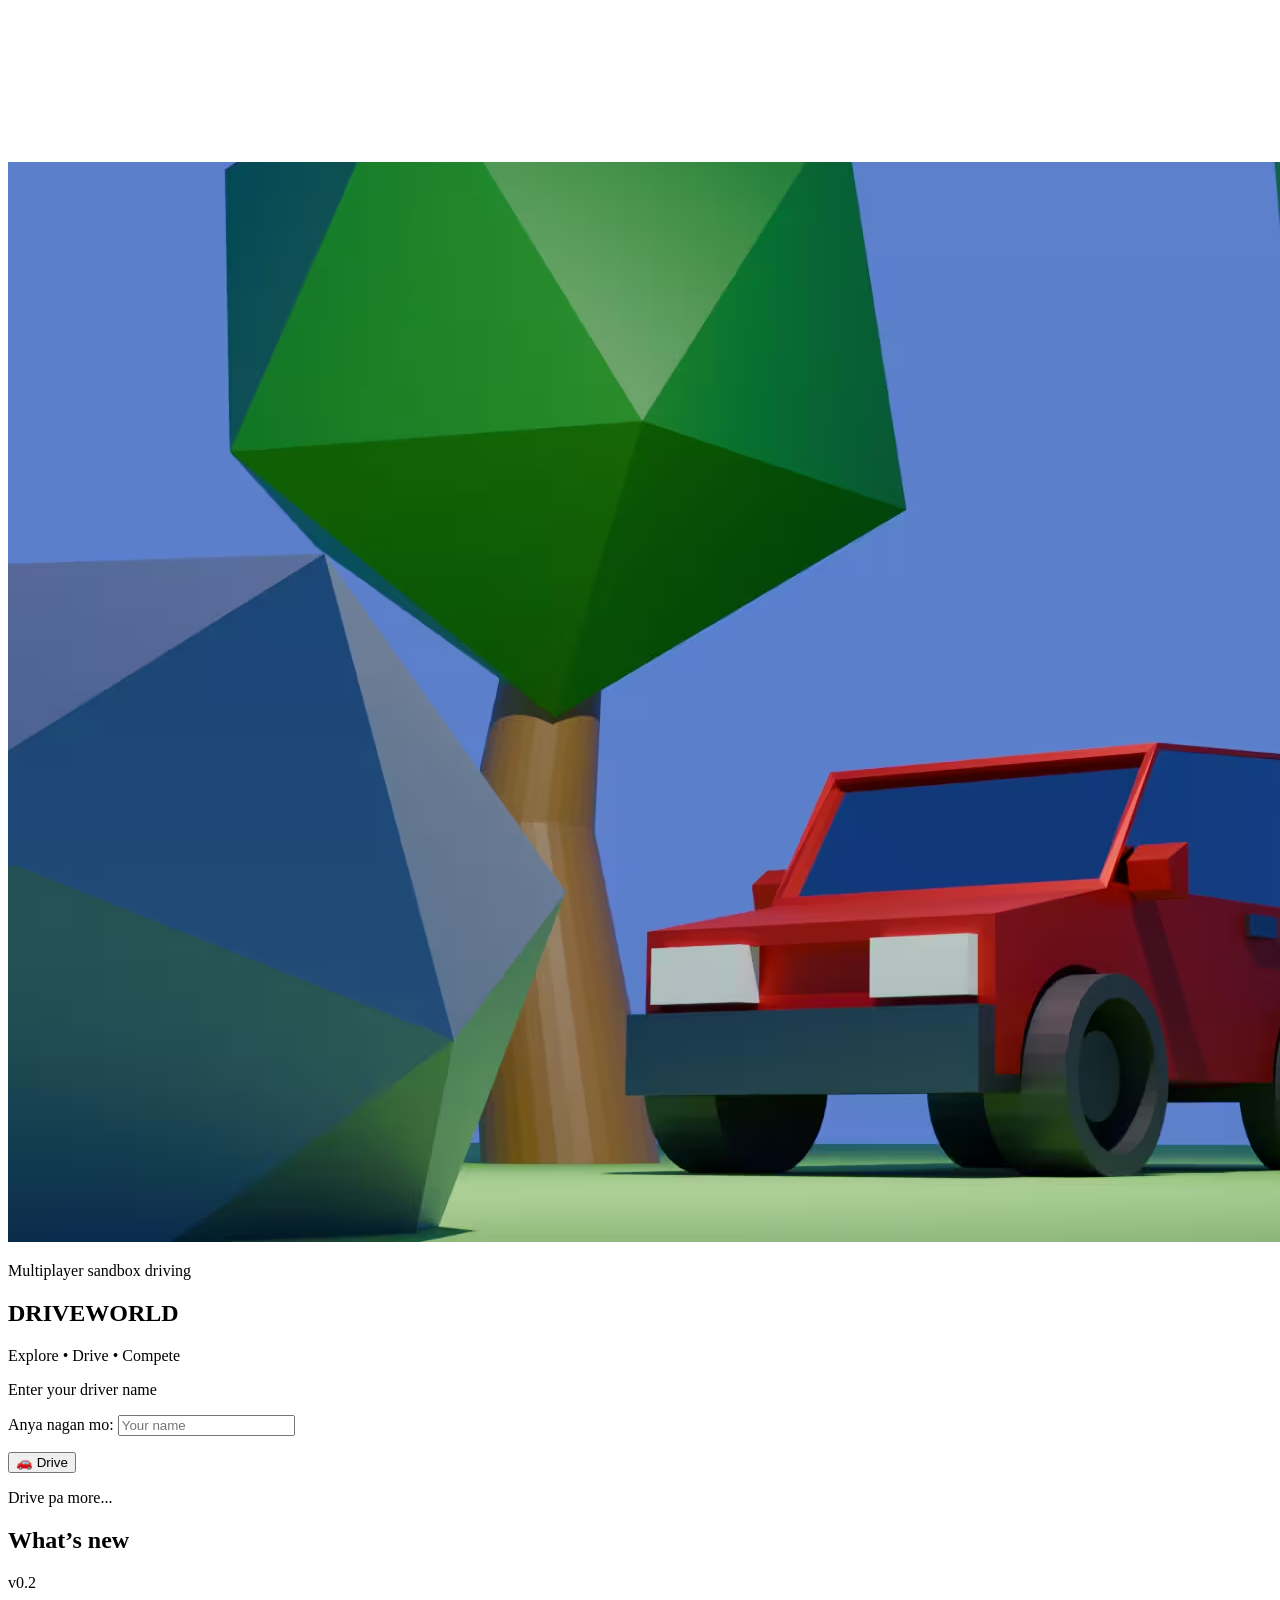
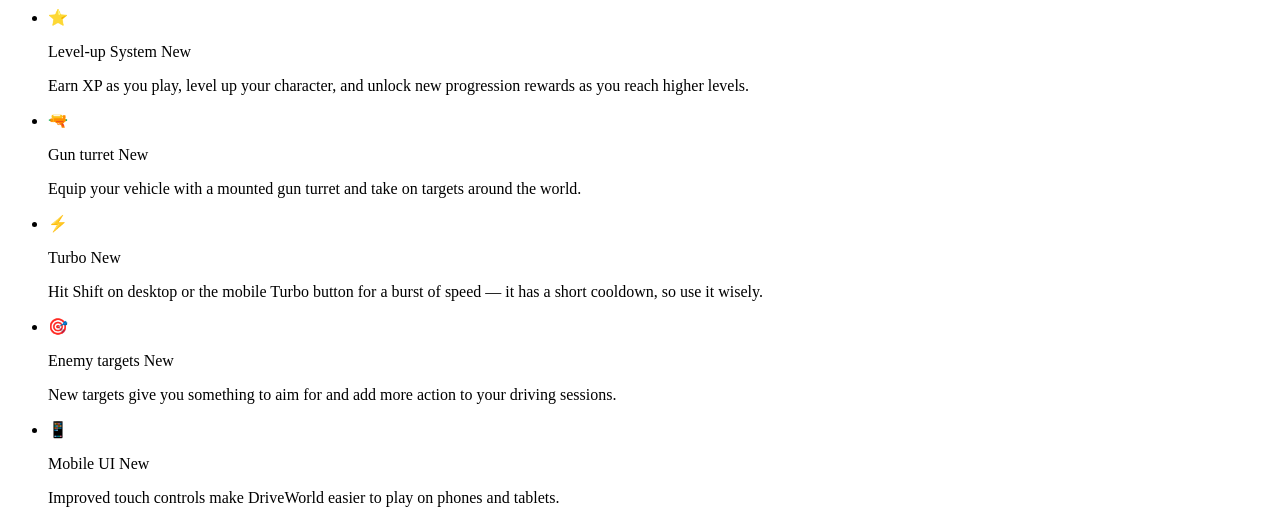
==== index.html @ 1266903d "Add files via upload" ====
<!doctype html>
<html lang="en">
  <head>
    <meta charset="UTF-8" />
    <meta name="viewport" content="width=device-width, initial-scale=1, viewport-fit=cover" />

    <!-- Basic SEO --> 
    <meta name="title" content="DriveWorld by Kurt"> 
    <meta name="description" content="DriveWorld is 'mayat andfun multiplayer sandbox driving game where players can explore, drive, chat and enjoy an open driving experience with friends."> 
    <!-- Open Graph / Facebook / Messenger / Discord --> 
    <meta property="og:type" content="website"> 
    <meta property="og:title" content="DriveWorld by Kurt (demo)"> 
    <meta property="og:description" content="Explore, drive, chat and have fun with other players in DriveWorld, a multiplayer sandbox driving game."> 
    <meta property="og:url" content="https://driveworld.onrender.com"> 
    <meta property="og:site_name" content="DriveWorld"> 
    <meta property="og:image" content="src/images/Driveworld.png"> 
    <meta property="og:image:alt" content="DriveWorld Multiplayer Sandbox Driving Game"> 
    <!-- Twitter / X --> 
    <meta name="twitter:card" content="summary_large_image"> 
    <meta name="twitter:title" content="DriveWorld Multiplayer Sandbox Driving Game"> 
    <meta name="twitter:description" content="Explore, drive, chat, and have fun with other players in DriveWorld, a multiplayer sandbox driving game."> 
    <meta name="twitter:image" content="src/images/Driveworld.png"> 
    <!-- Mobile / Browser --> 
    <meta name="theme-color" content="#0b0b0f"> 
    <meta name="application-name" content="DriveWorld">
    <meta property="og:image" content="src/images/Driveworld.png" />

    <link rel="icon" type="image/png" href="src/images/favicon.png">
    
    <meta name="theme-color" content="#101721" />
    <title>Driveworld by Kurt Allen</title>
  </head>
  <body>
    <canvas id="game"></canvas>

    <section id="loading">
      <div class="intro-scene" aria-hidden="true">
        <img class="bg_loading" src="src/images/MyCar.avif" alt="">
        <div class="intro-scrim"></div>
        <div class="intro-vignette"></div>
      </div>

      <div class="intro">
        <header class="intro-brand">
          <p class="intro-kicker">Multiplayer sandbox driving</p>
          <h1 class="intro-title">DRIVEWORLD</h1>
          <p class="intro-tagline">
            Explore <span class="intro-tagline-dot" aria-hidden="true">&bull;</span>
            Drive <span class="intro-tagline-dot" aria-hidden="true">&bull;</span>
            Compete
          </p>
        </header>

        <div class="intro-body">
          <div class="intro-main">
            <div class="name-entry">
              <p class="name-entry-kicker">Enter your driver name</p>
              <label for="player-name">Anya nagan mo:</label>
              <input
                id="player-name"
                type="text"
                maxlength="16"
                autocomplete="off"
                spellcheck="false"
                placeholder="Your name"
              />
              <p id="name-error" role="alert"></p>
            </div>

            <button id="start" class="intro-drive-btn">
              <span class="intro-drive-icon" aria-hidden="true">&#128663;</span>
              <span class="intro-drive-label">Drive</span>
            </button>

            <p id="loading-status">Drive pa more...</p>
          </div>

          <aside class="intro-patch" aria-labelledby="intro-patch-title">
            <div class="intro-patch-header">
              <h2 id="intro-patch-title">What&rsquo;s new</h2>
              <span class="intro-patch-version">v0.2</span>
            </div>

            <ul class="intro-patch-list">

              <li class="intro-patch-item" style="--patch-color: #6fd0ff"> 
                <span class="intro-patch-icon" aria-hidden="true">&#11088;</span> 
                <div class="intro-patch-copy"> 
                  <p class="intro-patch-name"> 
                    Level-up System 
                    <span class="intro-patch-badge">New</span> 
                  </p> 
                  <p class="intro-patch-desc"> 
                    Earn XP as you play, level up your character, and unlock new progression rewards as you reach higher levels. 
                  </p> 
                </div> 
              </li>

              <li class="intro-patch-item" style="--patch-color: #6fd0ff">
                <span class="intro-patch-icon" aria-hidden="true">&#128299;</span>
                <div class="intro-patch-copy">
                  <p class="intro-patch-name">
                    Gun turret <span class="intro-patch-badge">New</span>
                  </p>
                  <p class="intro-patch-desc">
                    Equip your vehicle with a mounted gun turret and take on
                    targets around the world.
                  </p>
                </div>
              </li>

              <li class="intro-patch-item" style="--patch-color: #ffb35c">
                <span class="intro-patch-icon" aria-hidden="true">&#9889;</span>
                <div class="intro-patch-copy">
                  <p class="intro-patch-name">
                    Turbo <span class="intro-patch-badge">New</span>
                  </p>
                  <p class="intro-patch-desc">
                    Hit Shift on desktop or the mobile Turbo button for a burst
                    of speed &mdash; it has a short cooldown, so use it wisely.
                  </p>
                </div>
              </li>

              <li class="intro-patch-item" style="--patch-color: #ff6c65">
                <span class="intro-patch-icon" aria-hidden="true">&#127919;</span>
                <div class="intro-patch-copy">
                  <p class="intro-patch-name">
                    Enemy targets <span class="intro-patch-badge">New</span>
                  </p>
                  <p class="intro-patch-desc">
                    New targets give you something to aim for and add more
                    action to your driving sessions.
                  </p>
                </div>
              </li>

              <li class="intro-patch-item" style="--patch-color: #c7dbf6">
                <span class="intro-patch-icon" aria-hidden="true">&#128241;</span>
                <div class="intro-patch-copy">
                  <p class="intro-patch-name">
                    Mobile UI <span class="intro-patch-badge">New</span>
                  </p>
                  <p class="intro-patch-desc">
                    Improved touch controls make DriveWorld easier to play on
                    phones and tablets.
                  </p>
                </div>
              </li>


            </ul>
          </aside>
        </div>
      </div>
    </section>

    <section id="hud" hidden>
      <div class="dash" id="dash" data-mode="arcade">

        <!-- Warning-light strip: only ever reflects state that already
             exists elsewhere in the game (handbrake input, tire slip,
             low player HP, turbo). Nothing here is invented. -->
        <div class="dash-warnings" id="dash-warnings" aria-hidden="true">
          <div class="dash-warn" id="warn-handbrake" data-warn-label="Handbrake">
            <svg viewBox="0 0 24 24"><path d="M12 2 4 6v6c0 5.2 3.4 9 8 10 4.6-1 8-4.8 8-10V6l-8-4z"/></svg>
          </div>
          <div class="dash-warn" id="warn-traction" data-warn-label="Traction">
            <svg viewBox="0 0 24 24"><circle cx="12" cy="12" r="9"/><path d="M12 5v3M12 16v3M5 12h3M16 12h3"/></svg>
          </div>
          <div class="dash-warn" id="warn-damage" data-warn-label="Vehicle condition">
            <svg viewBox="0 0 24 24"><path d="M12 21s-7-4.2-9.3-8.4C1 9 2.6 5.6 6 5.3c2-.2 3.7 1 4.5 2.4C11.3 6.2 13 5 15 5.2c3.5.3 5 3.8 3.5 7.3C19.3 16.8 12 21 12 21z"/></svg>
          </div>
          <div class="dash-warn" id="warn-battery" data-warn-label="Battery">
            <svg viewBox="0 0 24 24"><rect x="2" y="7" width="17" height="10" rx="1.5"/><rect x="20" y="10" width="2" height="4"/><path d="M13 8l-3.5 4.5H12L9.5 16 15 10.5h-2.5L13 8z" fill="currentColor" stroke="none"/></svg>
          </div>
        </div>

        <div class="dash-cluster">

          <div class="dash-gauge dash-gauge--speed">
            <div class="dash-gauge-ring">
              <svg class="dash-gauge-face" viewBox="0 0 120 120" aria-hidden="true">
                <circle class="dash-gauge-track" cx="60" cy="60" r="52" />
                <circle id="dash-rpm-fill" class="dash-gauge-fill" cx="60" cy="60" r="52" />
                <g class="dash-gauge-ticks">
                  <line x1="60" y1="10" x2="60" y2="18"/>
                  <line x1="60" y1="10" x2="60" y2="18" transform="rotate(30 60 60)"/>
                  <line x1="60" y1="10" x2="60" y2="18" transform="rotate(60 60 60)"/>
                  <line x1="60" y1="10" x2="60" y2="18" transform="rotate(90 60 60)"/>
                  <line x1="60" y1="10" x2="60" y2="18" transform="rotate(120 60 60)"/>
                  <line x1="60" y1="10" x2="60" y2="18" transform="rotate(150 60 60)"/>
                  <line x1="60" y1="10" x2="60" y2="18" transform="rotate(180 60 60)"/>
                  <line x1="60" y1="10" x2="60" y2="18" transform="rotate(210 60 60)"/>
                  <line x1="60" y1="10" x2="60" y2="18" transform="rotate(240 60 60)"/>
                  <line x1="60" y1="10" x2="60" y2="18" transform="rotate(270 60 60)"/>
                  <line x1="60" y1="10" x2="60" y2="18" transform="rotate(300 60 60)"/>
                  <line x1="60" y1="10" x2="60" y2="18" transform="rotate(330 60 60)"/>
                </g>
              </svg>
              <div class="dash-gauge-readout">
                <strong id="speed" class="dash-speed-value">0</strong>
                <button
                  type="button"
                  id="speed-unit"
                  class="dash-speed-unit"
                  title="Toggle mph / km/h"
                >mph</button>
              </div>
            </div>
            <span class="dash-gauge-title">SPEED</span>
          </div>

          <div class="dash-info-col">
            <div class="dash-gear-badge">
              <span id="gear-mode" class="dash-gear-mode">ARCADE</span>
              <span id="gear" class="dash-gear-value">D</span>
            </div>

            <div id="engine-state" class="dash-engine-pill">RUNNING</div>
            <div id="dash-rpm-value" class="dash-rpm-value">900 RPM</div>

            <div id="dash-clutch-row" class="dash-clutch-row" hidden>
              <span class="dash-clutch-label">Clutch</span>
              <div class="dash-clutch-track">
                <div id="dash-clutch-fill" class="dash-clutch-fill"></div>
              </div>
            </div>

            <div class="dash-boost-row">
              <span class="dash-boost-label">Boost</span>
              <div class="dash-boost-track">
                <div id="dash-boost-fill" class="dash-boost-fill"></div>
              </div>
            </div>

            <div class="dash-battery-row">
              <span class="dash-battery-label">Battery</span>
              <div class="dash-battery-track">
                <div id="dash-battery-fill" class="dash-battery-fill"></div>
              </div>
              <span id="dash-battery-percent" class="dash-battery-percent">100%</span>
            </div>
          </div>
        </div>

        <div class="dash-secondary">
          <div id="delivery-status" class="dash-pill dash-pill-delivery">Drive to a glowing beacon to pick up a delivery</div>
          <strong id="delivery-count" class="dash-pill dash-pill-score">Deliveries: 0 · Score: 0</strong>
          <div id="turret-status" class="dash-pill dash-pill-turret">TURRET: OFFLINE</div>
          <div id="turbo-status" class="dash-pill dash-pill-turbo">TURBO: READY</div>
          <div id="battery-status" class="dash-pill dash-pill-battery">BATTERY: 100%</div>
        </div>

        <button id="start-engine" type="button" disabled>
          Start engine
        </button>
      </div>

      <!-- Keyboard control-panel: keycap-styled reference, only shown
           while the active input source is the keyboard (see Game.js).
           Manual mode isn't keyboard-capable (see InputManager.isManualCapable),
           so this only ever needs the arcade layout. -->
      <div id="keyboard-panel" class="kbd-panel" hidden aria-hidden="true">
        <div class="kbd-panel-title">ARCADE CONTROLS</div>
        <div class="kbd-row kbd-row--top">
          <div class="kbd-group">
            <span class="kbd-key" data-key="KeyW">W</span>
            <span class="kbd-caption">Accelerate</span>
          </div>
        </div>
        <div class="kbd-row kbd-row--mid">
          <div class="kbd-group">
            <span class="kbd-key" data-key="KeyA">A</span>
            <span class="kbd-caption">Left</span>
          </div>
          <div class="kbd-group">
            <span class="kbd-key" data-key="KeyS">S</span>
            <span class="kbd-caption">Brake</span>
          </div>
          <div class="kbd-group">
            <span class="kbd-key" data-key="KeyD">D</span>
            <span class="kbd-caption">Right</span>
          </div>
        </div>
        <div class="kbd-row kbd-row--wide">
          <div class="kbd-group">
            <span class="kbd-key kbd-key--wide" data-key="Space">SPACE</span>
            <span class="kbd-caption">Handbrake</span>
          </div>
          <div class="kbd-group">
            <span class="kbd-key kbd-key--wide" data-key="ShiftLeft" data-key-alt="ShiftRight">SHIFT</span>
            <span class="kbd-caption">Turbo</span>
          </div>
        </div>
        <div class="kbd-row kbd-row--mini">
          <div class="kbd-mini"><span class="kbd-key kbd-key--mini">R</span>Reset</div>
          <div class="kbd-mini"><span class="kbd-key kbd-key--mini">F</span>Turret</div>
          <div class="kbd-mini"><span class="kbd-key kbd-key--mini">C</span>Camera</div>
          <div class="kbd-mini"><span class="kbd-key kbd-key--mini">Esc</span>Menu</div>
          <div class="kbd-mini"><span class="kbd-key kbd-key--mini">&crarr;</span>Chat</div>
        </div>
      </div>
    </section>

    <section id="combat-hud" hidden>
      <div class="combat-row">
        <span class="combat-row-icon" aria-hidden="true">
          <svg viewBox="0 0 24 24"><path d="M12 21s-7-4.2-9.3-8.4C1 9 2.6 5.6 6 5.3c2-.2 3.7 1 4.5 2.4C11.3 6.2 13 5 15 5.2c3.5.3 5 3.8 3.5 7.3C19.3 16.8 12 21 12 21z"/></svg>
        </span>
        <div class="combat-bar-track">
          <div id="player-hp-fill" class="combat-bar-fill combat-bar-hp"></div>
        </div>
        <span id="player-hp-text" class="combat-row-value">100 / 100</span>
      </div>
      <div class="combat-row">
        <span id="player-level-label" class="combat-row-label">LV 1</span>
        <div class="combat-bar-track">
          <div id="player-xp-fill" class="combat-bar-fill combat-bar-xp"></div>
        </div>
        <span id="player-xp-text" class="combat-row-value">0 / 100</span>
      </div>
      <div id="boss-hud" hidden>
        <div id="boss-name">WAR MACHINE</div>
      </div>
    </section>

    <button
      id="hud-mode-toggle"
      type="button"
      hidden
      aria-label="Cycle HUD visibility"
    >
      <span id="hud-mode-toggle-label">HUD: DEFAULT</span>
    </button>

    <div id="game-notice" hidden></div>

    <div id="level-up-banner" hidden aria-hidden="true">
      <div class="level-up-banner-star">✦</div>
      <div class="level-up-banner-title">LEVEL UP</div>
      <div id="level-up-banner-level">1</div>
      <div id="level-up-banner-subtitle">VEHICLE UPGRADED</div>
      <div id="level-up-banner-rewards"></div>
    </div>

    <div id="damage-flash" hidden></div>

    <div id="death-screen" hidden>
      <div class="death-screen-inner">
        <div class="death-screen-icon" aria-hidden="true">☠</div>
        <h2 class="death-screen-title">VEHICLE DESTROYED</h2>
        <p class="death-screen-subtitle">You have been eliminated</p>
        <p class="death-screen-countdown">
          Respawning in <span id="death-screen-timer">5</span>&hellip;
        </p>
      </div>
    </div>

<details id="debug" hidden>

  <div class="debug-actions">
    <button id="copy-diagnostics" type="button">Copy diagnostics</button>
    <button id="download-diagnostics" type="button">Download JSON</button>
  </div>

  <div class="debug-actions">
  <button id="enable-v99" type="button" disabled>
    Enable my V99 profile
  </button>

  <button id="use-keyboard" type="button" disabled>
    Use keyboard
  </button>

  <button id="use-mobile" type="button" disabled>
    Use touch controls
  </button>

  <button id="use-controller" type="button" disabled>
    Use calibrated controller
  </button>
</div>

<div class="debug-actions">
  <button id="camera-toggle" type="button" disabled>
    Change camera · C
  </button>

  <button id="fullscreen-toggle" type="button" disabled>
    Enter fullscreen
  </button>

  <button id="enable-audio" type="button" disabled>
    Enable audio
  </button>
</div>

<label class="presentation-setting">
  Master volume
  <input
    id="master-volume"
    type="range"
    min="0"
    max="1"
    step="0.01"
    value="0.3"
  />
</label>

<label class="presentation-setting">
  <input id="camera-vibration" type="checkbox" checked />
  Subtle driver head movement and vibration
</label>

<p id="presentation-status" role="status">
  Driver View: C · Look around: right-click and drag
</p>

<details class="camera-options" id="camera-advanced-options">
  <summary>Advanced camera settings</summary>

  <label class="presentation-setting">
    Driver FOV
    <input
      data-presentation="driverFov"
      type="range" min="50" max="100" step="1"
    />
  </label>

  <label class="presentation-setting">
    Chase FOV
    <input
      data-presentation="chaseFov"
      type="range" min="50" max="100" step="1"
    />
  </label>

  <label class="presentation-setting">
    Chase distance
    <input
      data-presentation="cameraDistance"
      type="range" min="4" max="14" step="0.1"
    />
  </label>

  <label class="presentation-setting">
    Chase height
    <input
      data-presentation="cameraHeight"
      type="range" min="1.5" max="6" step="0.1"
    />
  </label>

  <label class="presentation-setting">
    Look sensitivity
    <input
      data-presentation="lookSensitivity"
      type="range" min="0.001" max="0.008" step="0.0001"
    />
  </label>
</details>

<details class="audio-options" id="audio-advanced-options">
  <summary>Advanced audio settings</summary>

  <label class="presentation-setting">
    Engine volume
    <input
      data-presentation="engineVolume"
      type="range" min="0" max="1" step="0.01"
    />
  </label>

  <label class="presentation-setting">
    Environment volume
    <input
      data-presentation="environmentVolume"
      type="range" min="0" max="1" step="0.01"
    />
  </label>

  <label class="presentation-setting">
    Effects volume
    <input
      data-presentation="effectsVolume"
      type="range" min="0" max="1" step="0.01"
    />
  </label>

  <p id="settings-save-status" role="status"></p>
</details>


<p id="control-status" role="status">
  Start the sandbox to select controls.
</p>

<div class="debug-actions">
  <button id="select-arcade" type="button" disabled>
    Arcade
  </button>

  <button id="select-manual" type="button" disabled>
    Realistic Prototype
  </button>

</div>

<p id="driving-status" role="status">
  Stop the vehicle before changing driving mode.
</p>

  <p id="diagnostics-status" role="status" aria-live="polite"></p>

  <pre id="input-debug">Start the game to inspect inputs.</pre>
</details>

<button id="open-menu" type="button" hidden>
  Settings · ESC
</button>

<section
  id="settings-menu"
  role="dialog"
  aria-modal="true"
  aria-labelledby="settings-title"
  hidden
>
  <div class="settings-window">
    <header class="settings-header">
      <div>
        <h2 id="settings-title">DRIVEWORLD</h2>
        <p>Local session paused</p>
      </div>

      <button id="close-menu" type="button">Resume · ESC</button>
    </header>

    <nav class="settings-tabs" role="tablist" aria-label="Settings categories">
      <button
        type="button"
        role="tab"
        id="settings-tab-controls"
        aria-controls="settings-page-controls"
        data-settings-tab="controls"
      >Controls</button>
      <button
        type="button"
        role="tab"
        id="settings-tab-driving"
        aria-controls="settings-page-driving"
        data-settings-tab="driving"
      >Driving</button>
      <button
        type="button"
        role="tab"
        id="settings-tab-display"
        aria-controls="settings-page-display"
        data-settings-tab="display"
      >Display</button>
      <button
        type="button"
        role="tab"
        id="settings-tab-audio"
        aria-controls="settings-page-audio"
        data-settings-tab="audio"
      >Audio</button>
    </nav>

    <section
      id="settings-page-controls"
      role="tabpanel"
      aria-labelledby="settings-tab-controls"
      data-settings-page="controls"
    >
      <h3>Input device</h3>
      <div id="menu-controls"></div>
      <p class="settings-help">
        The saved V99 profile uses your verified DInput layout.
        Center steering, release pedals, and select neutral after resuming.
      </p>
    </section>

    <section
      id="settings-page-driving"
      role="tabpanel"
      aria-labelledby="settings-tab-driving"
      data-settings-page="driving"
      hidden
    >
      <h3>Driving mode</h3>
      <div id="menu-driving"></div>
      <p class="settings-help">
        Stop before changing driving mode. In Realistic Prototype,
        use your physical clutch and H-pattern shifter.
      </p>
    </section>

    <section
      id="settings-page-display"
      role="tabpanel"
      aria-labelledby="settings-tab-display"
      data-settings-page="display"
      hidden
    >
      <h3>Camera</h3>
      <div id="menu-display"></div>
      <p class="settings-help">
        C switches cameras. Right-click and drag in Driver View to look around.
      </p>
      <div id="menu-display-advanced"></div>

      <h3>HUD</h3>
      <fieldset id="menu-hud" class="hud-mode-options">
        <legend class="visually-hidden">HUD visibility</legend>
        <label class="hud-mode-option">
          <input type="radio" name="hud-mode" value="default" />
          Default
        </label>
        <label class="hud-mode-option">
          <input type="radio" name="hud-mode" value="simplified" />
          Simplified
        </label>
        <label class="hud-mode-option">
          <input type="radio" name="hud-mode" value="hidden" />
          Hide all
        </label>
      </fieldset>
      <p class="settings-help">
        Also reachable in-game with the HUD button, top right.
      </p>
    </section>

    <section
      id="settings-page-audio"
      role="tabpanel"
      aria-labelledby="settings-tab-audio"
      data-settings-page="audio"
      hidden
    >
      <h3>Audio</h3>
      <div id="menu-audio"></div>
      <div id="menu-audio-advanced"></div>
    </section>
  </div>
</section>

    <script type="module" src="/src/main.js"></script>
  </body>
</html>
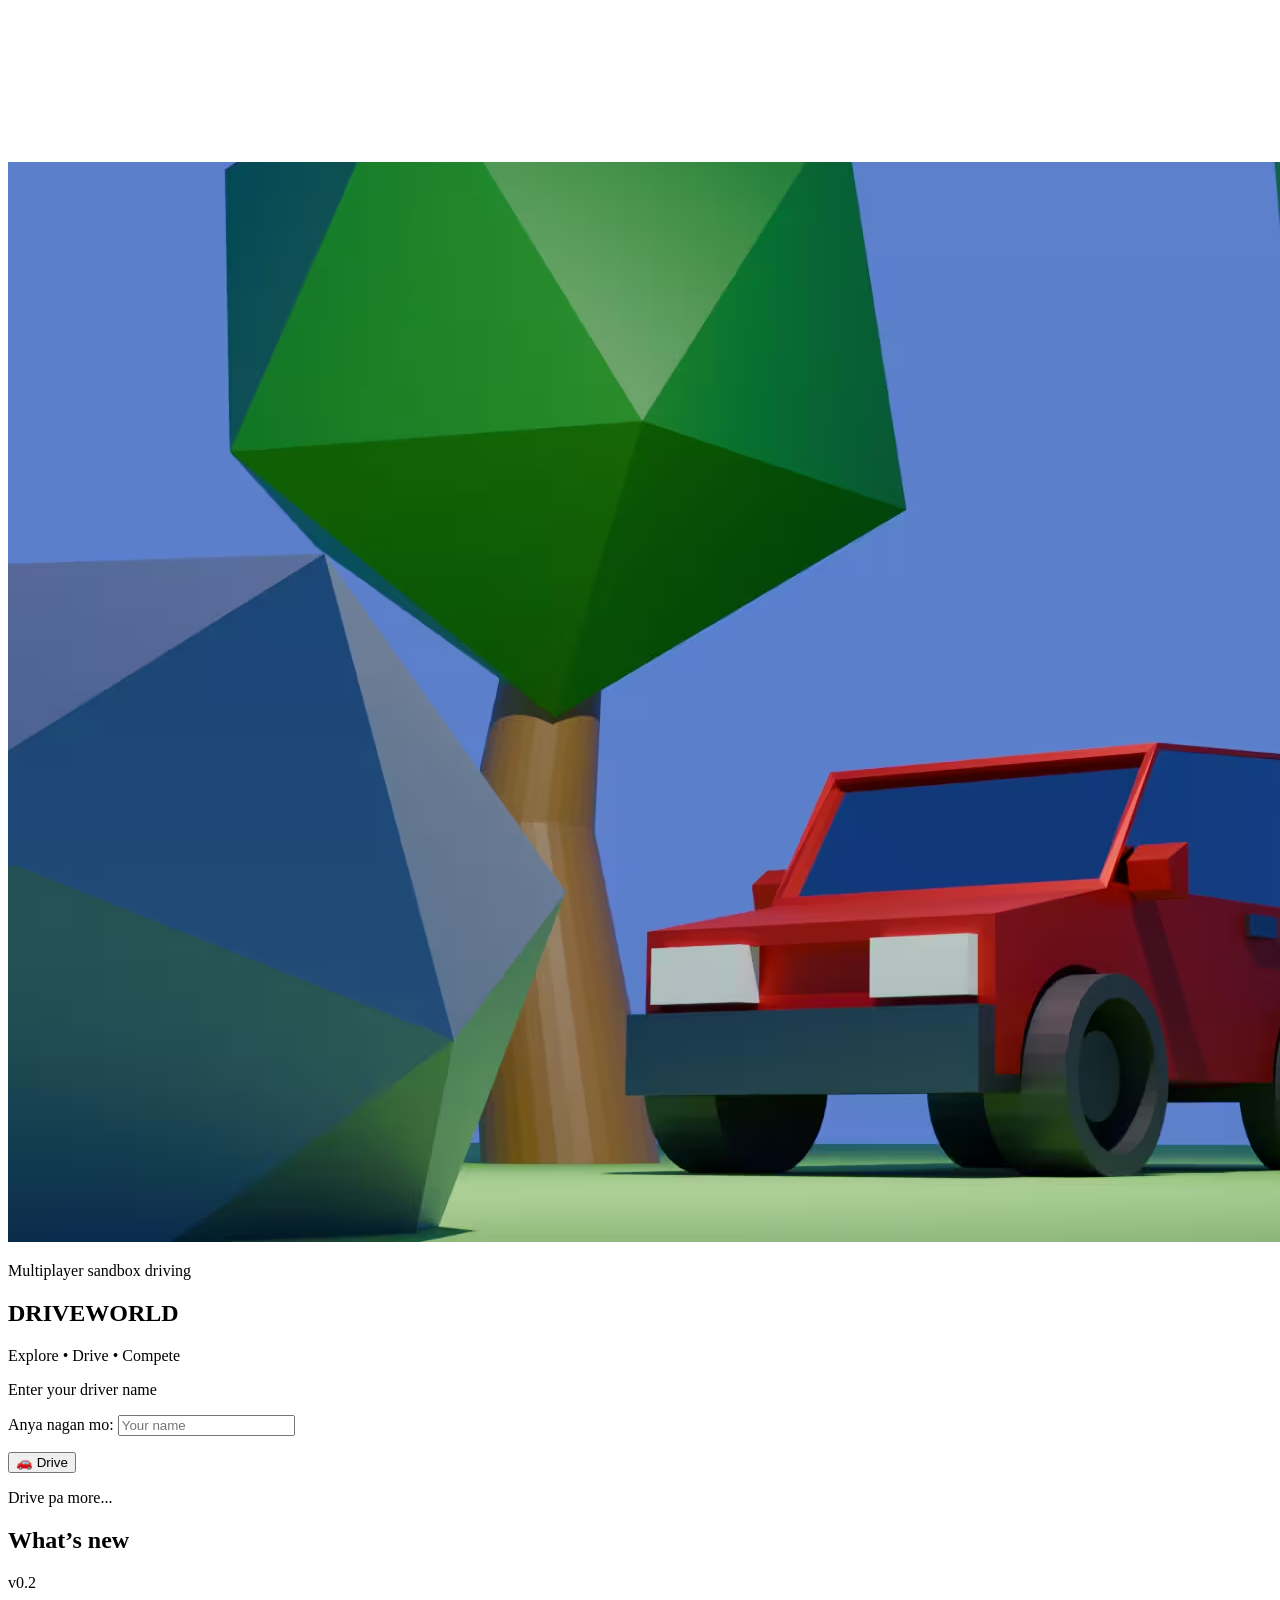
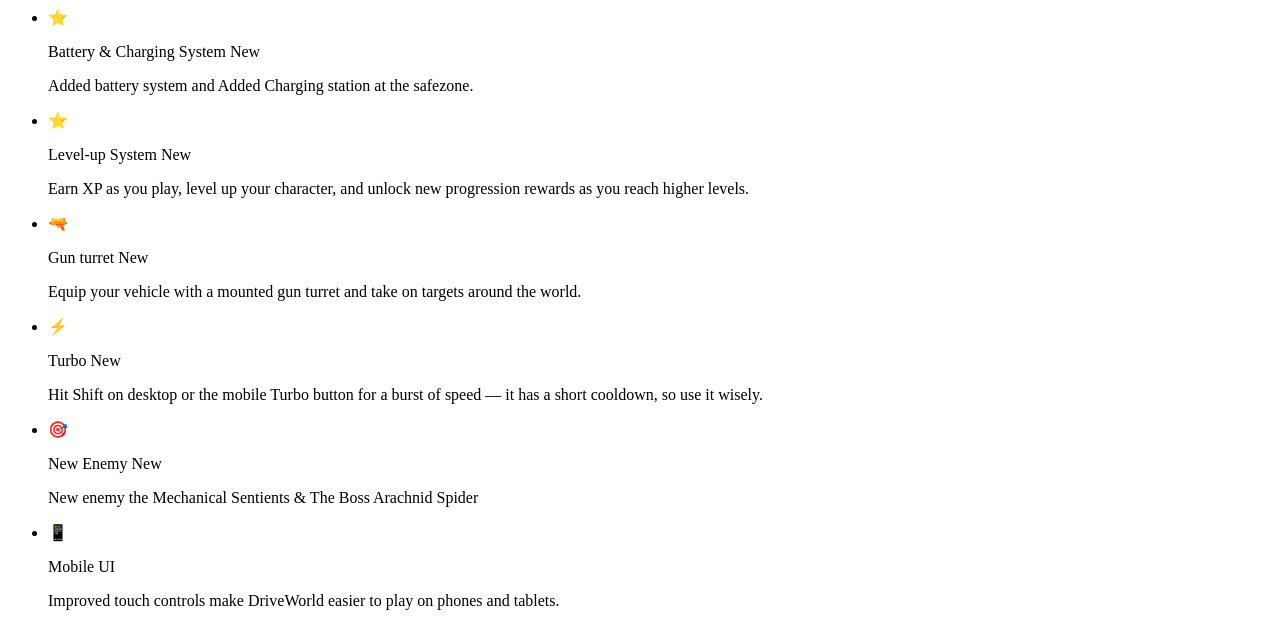
==== commit d8847430: "Update patch log" ====
--- a/index.html
+++ b/index.html
@@ -87,6 +87,19 @@
                 <span class="intro-patch-icon" aria-hidden="true">&#11088;</span> 
                 <div class="intro-patch-copy"> 
                   <p class="intro-patch-name"> 
+                    Battery & Charging System 
+                    <span class="intro-patch-badge">New</span> 
+                  </p> 
+                  <p class="intro-patch-desc"> 
+                    Added battery system and Added Charging station at the safezone. 
+                  </p> 
+                </div> 
+              </li>
+
+              <li class="intro-patch-item" style="--patch-color: #6fd0ff"> 
+                <span class="intro-patch-icon" aria-hidden="true">&#11088;</span> 
+                <div class="intro-patch-copy"> 
+                  <p class="intro-patch-name"> 
                     Level-up System 
                     <span class="intro-patch-badge">New</span> 
                   </p> 
@@ -126,11 +139,10 @@
                 <span class="intro-patch-icon" aria-hidden="true">&#127919;</span>
                 <div class="intro-patch-copy">
                   <p class="intro-patch-name">
-                    Enemy targets <span class="intro-patch-badge">New</span>
+                    New Enemy <span class="intro-patch-badge">New</span>
                   </p>
                   <p class="intro-patch-desc">
-                    New targets give you something to aim for and add more
-                    action to your driving sessions.
+                    New enemy the Mechanical Sentients & The Boss Arachnid Spider
                   </p>
                 </div>
               </li>
@@ -139,7 +151,7 @@
                 <span class="intro-patch-icon" aria-hidden="true">&#128241;</span>
                 <div class="intro-patch-copy">
                   <p class="intro-patch-name">
-                    Mobile UI <span class="intro-patch-badge">New</span>
+                    Mobile UI
                   </p>
                   <p class="intro-patch-desc">
                     Improved touch controls make DriveWorld easier to play on
@@ -150,6 +162,7 @@
 
 
             </ul>
+            
           </aside>
         </div>
       </div>
@@ -648,4 +661,4 @@
 
     <script type="module" src="/src/main.js"></script>
   </body>
-</html>+</html>
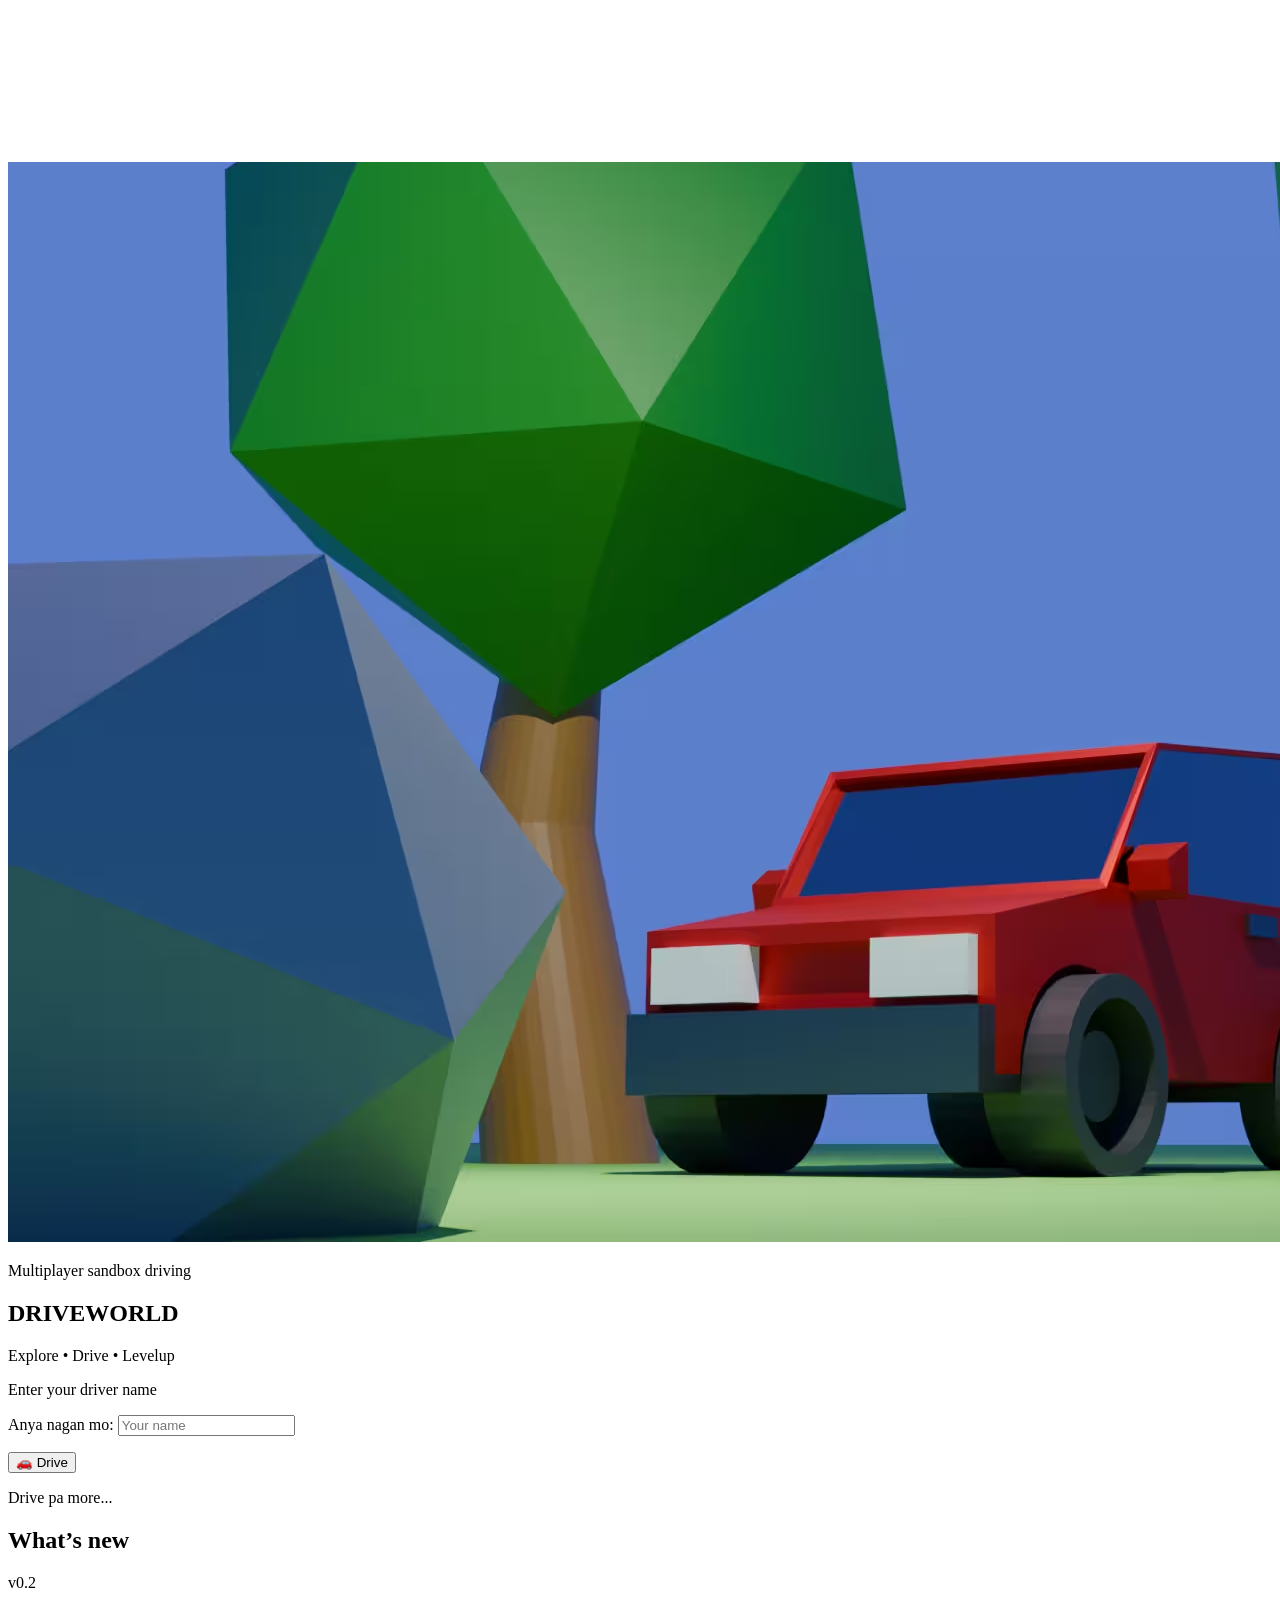
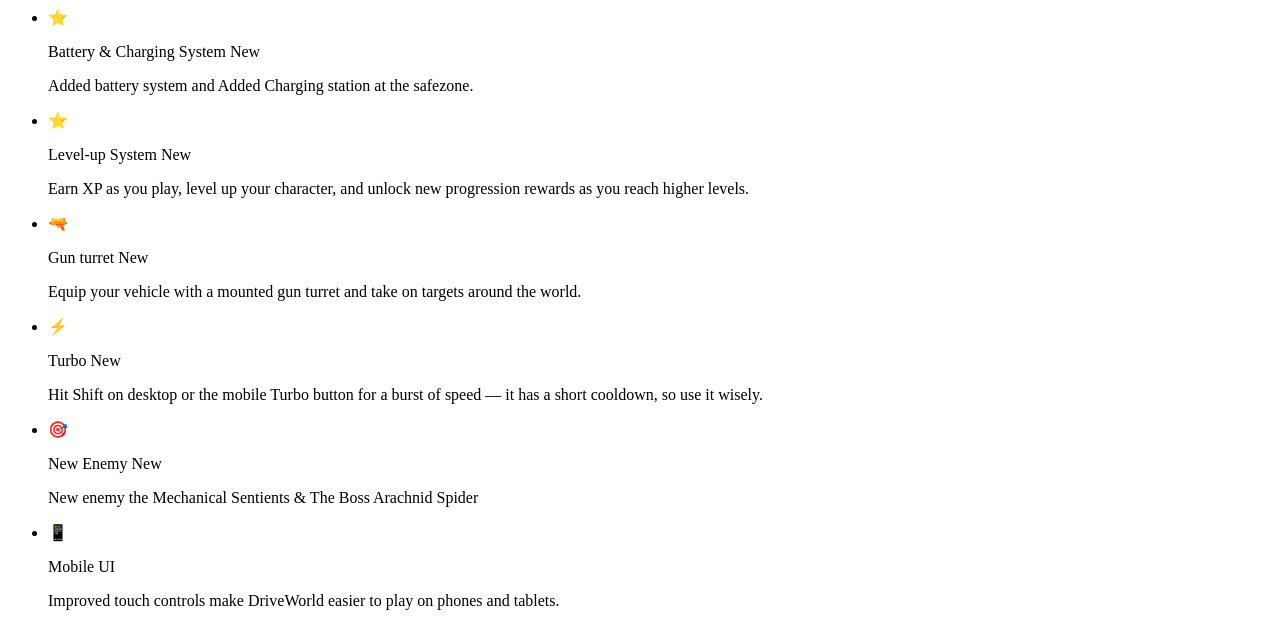
==== commit a839b882: "Update intro" ====
--- a/index.html
+++ b/index.html
@@ -13,17 +13,17 @@
     <meta property="og:description" content="Explore, drive, chat and have fun with other players in DriveWorld, a multiplayer sandbox driving game."> 
     <meta property="og:url" content="https://driveworld.onrender.com"> 
     <meta property="og:site_name" content="DriveWorld"> 
-    <meta property="og:image" content="src/images/Driveworld.png"> 
+    <meta property="og:image" content="src/images/Driveworld Banner.png"> 
     <meta property="og:image:alt" content="DriveWorld Multiplayer Sandbox Driving Game"> 
     <!-- Twitter / X --> 
     <meta name="twitter:card" content="summary_large_image"> 
     <meta name="twitter:title" content="DriveWorld Multiplayer Sandbox Driving Game"> 
     <meta name="twitter:description" content="Explore, drive, chat, and have fun with other players in DriveWorld, a multiplayer sandbox driving game."> 
-    <meta name="twitter:image" content="src/images/Driveworld.png"> 
+    <meta name="twitter:image" content="src/images/Driveworld Banner.png"> 
     <!-- Mobile / Browser --> 
     <meta name="theme-color" content="#0b0b0f"> 
     <meta name="application-name" content="DriveWorld">
-    <meta property="og:image" content="src/images/Driveworld.png" />
+    <meta property="og:image" content="src/images/Driveworld Banner.png" />
 
     <link rel="icon" type="image/png" href="src/images/favicon.png">
     
@@ -47,7 +47,7 @@
           <p class="intro-tagline">
             Explore <span class="intro-tagline-dot" aria-hidden="true">&bull;</span>
             Drive <span class="intro-tagline-dot" aria-hidden="true">&bull;</span>
-            Compete
+            Levelup
           </p>
         </header>
 
@@ -240,6 +240,19 @@
               </div>
             </div>
 
+            <!-- RPM as a bar rather than the dial. Only shown by the
+                 portrait SIMPLIFIED preset, which drops the speedometer
+                 and therefore has no other place to put engine speed
+                 (see ui/portrait-fix.css). Same source value as the dial
+                 and the numeric readout above; no new telemetry. -->
+            <div class="dash-rpm-row">
+              <span class="dash-rpm-label">RPM</span>
+              <div class="dash-rpm-track">
+                <div id="dash-rpm-bar-fill" class="dash-rpm-bar-fill"></div>
+              </div>
+              <span id="dash-rpm-bar-value" class="dash-rpm-bar-value">900 RPM</span>
+            </div>
+
             <div class="dash-boost-row">
               <span class="dash-boost-label">Boost</span>
               <div class="dash-boost-track">
@@ -274,44 +287,88 @@
            while the active input source is the keyboard (see Game.js).
            Manual mode isn't keyboard-capable (see InputManager.isManualCapable),
            so this only ever needs the arcade layout. -->
-      <div id="keyboard-panel" class="kbd-panel" hidden aria-hidden="true">
-        <div class="kbd-panel-title">ARCADE CONTROLS</div>
-        <div class="kbd-row kbd-row--top">
-          <div class="kbd-group">
-            <span class="kbd-key" data-key="KeyW">W</span>
-            <span class="kbd-caption">Accelerate</span>
-          </div>
-        </div>
-        <div class="kbd-row kbd-row--mid">
-          <div class="kbd-group">
-            <span class="kbd-key" data-key="KeyA">A</span>
-            <span class="kbd-caption">Left</span>
-          </div>
-          <div class="kbd-group">
-            <span class="kbd-key" data-key="KeyS">S</span>
-            <span class="kbd-caption">Brake</span>
-          </div>
-          <div class="kbd-group">
-            <span class="kbd-key" data-key="KeyD">D</span>
-            <span class="kbd-caption">Right</span>
-          </div>
-        </div>
-        <div class="kbd-row kbd-row--wide">
-          <div class="kbd-group">
-            <span class="kbd-key kbd-key--wide" data-key="Space">SPACE</span>
-            <span class="kbd-caption">Handbrake</span>
-          </div>
-          <div class="kbd-group">
-            <span class="kbd-key kbd-key--wide" data-key="ShiftLeft" data-key-alt="ShiftRight">SHIFT</span>
-            <span class="kbd-caption">Turbo</span>
-          </div>
-        </div>
+      <div id="keyboard-panel" class="kbd-panel" data-mode="arcade" hidden aria-hidden="true">
+        <div class="kbd-panel-title"><span id="kbd-panel-mode">ARCADE</span> CONTROLS</div>
+
+        <!-- ARCADE: exactly what ArcadeController + InputManager bind. -->
+        <div class="kbd-modegroup kbd-modegroup--arcade">
+          <div class="kbd-row kbd-row--top">
+            <div class="kbd-group">
+              <span class="kbd-key" data-key="KeyW">W</span>
+              <span class="kbd-caption">Gas</span>
+            </div>
+          </div>
+          <div class="kbd-row kbd-row--mid">
+            <div class="kbd-group">
+              <span class="kbd-key" data-key="KeyA">A</span>
+              <span class="kbd-caption">Left</span>
+            </div>
+            <div class="kbd-group">
+              <span class="kbd-key" data-key="KeyS">S</span>
+              <span class="kbd-caption">Brake / Rev</span>
+            </div>
+            <div class="kbd-group">
+              <span class="kbd-key" data-key="KeyD">D</span>
+              <span class="kbd-caption">Right</span>
+            </div>
+          </div>
+          <div class="kbd-row kbd-row--wide">
+            <div class="kbd-group">
+              <span class="kbd-key kbd-key--wide" data-key="Space">SPACE</span>
+              <span class="kbd-caption">Handbrake</span>
+            </div>
+            <div class="kbd-group">
+              <span class="kbd-key kbd-key--wide" data-key="ShiftLeft" data-key-alt="ShiftRight">SHIFT</span>
+              <span class="kbd-caption">Turbo</span>
+            </div>
+          </div>
+        </div>
+
+        <!-- MANUAL / REALISTIC PROTOTYPE: the keyboard cannot supply clutch
+             or an H-pattern gear (see InputManager.isManualCapable), so the
+             two controls it genuinely cannot bind are shown as device-
+             required rather than as fake keycaps. -->
+        <div class="kbd-modegroup kbd-modegroup--manual">
+          <div class="kbd-row kbd-row--top">
+            <div class="kbd-group">
+              <span class="kbd-key" data-key="KeyW">W</span>
+              <span class="kbd-caption">Gas</span>
+            </div>
+          </div>
+          <div class="kbd-row kbd-row--mid">
+            <div class="kbd-group">
+              <span class="kbd-key" data-key="KeyA">A</span>
+              <span class="kbd-caption">Left</span>
+            </div>
+            <div class="kbd-group">
+              <span class="kbd-key" data-key="KeyS">S</span>
+              <span class="kbd-caption">Brake</span>
+            </div>
+            <div class="kbd-group">
+              <span class="kbd-key" data-key="KeyD">D</span>
+              <span class="kbd-caption">Right</span>
+            </div>
+          </div>
+          <div class="kbd-row kbd-row--wide">
+            <div class="kbd-group">
+              <span class="kbd-key kbd-key--wide" data-key="Space">SPACE</span>
+              <span class="kbd-caption">Handbrake</span>
+            </div>
+          </div>
+          <p class="kbd-note">
+            <b>Clutch</b> and <b>H-shifter</b> need a wheel, a calibrated
+            controller, or touch controls.
+          </p>
+        </div>
+
         <div class="kbd-row kbd-row--mini">
           <div class="kbd-mini"><span class="kbd-key kbd-key--mini">R</span>Reset</div>
           <div class="kbd-mini"><span class="kbd-key kbd-key--mini">F</span>Turret</div>
+          <div class="kbd-mini"><span class="kbd-key kbd-key--mini">E</span>Pick up</div>
+          <div class="kbd-mini"><span class="kbd-key kbd-key--mini">I</span>Bag</div>
+          <div class="kbd-mini"><span class="kbd-key kbd-key--mini">M</span>Map</div>
           <div class="kbd-mini"><span class="kbd-key kbd-key--mini">C</span>Camera</div>
           <div class="kbd-mini"><span class="kbd-key kbd-key--mini">Esc</span>Menu</div>
-          <div class="kbd-mini"><span class="kbd-key kbd-key--mini">&crarr;</span>Chat</div>
         </div>
       </div>
     </section>
@@ -346,6 +403,34 @@
     >
       <span id="hud-mode-toggle-label">HUD: DEFAULT</span>
     </button>
+
+    <div id="objective-strip" hidden>
+      <span class="objective-kicker">OBJECTIVE</span>
+      <span class="objective-text" id="objective-text"></span>
+    </div>
+
+    <div id="minimap-panel" hidden>
+      <canvas id="minimap-canvas"></canvas>
+      <div class="minimap-legend">
+        <span class="minimap-key minimap-key--poi">POI</span>
+        <span class="minimap-key minimap-key--enemy">HOSTILE</span>
+        <span class="minimap-key minimap-key--charge">CHARGE</span>
+      </div>
+    </div>
+
+    <div id="interaction-prompt" hidden>
+      <span id="interaction-key">E</span>
+      <span id="interaction-label">PICK UP</span>
+    </div>
+
+    <aside id="inventory-panel" hidden aria-label="Inventory">
+      <div class="inv-head">
+        <span class="inv-title">CARGO</span>
+        <button id="inventory-close" type="button" aria-label="Close inventory">×</button>
+      </div>
+      <ul id="inventory-list"></ul>
+      <p id="inventory-empty">No salvage yet. Destroy hostiles at points of interest to find supplies.</p>
+    </aside>
 
     <div id="game-notice" hidden></div>
 
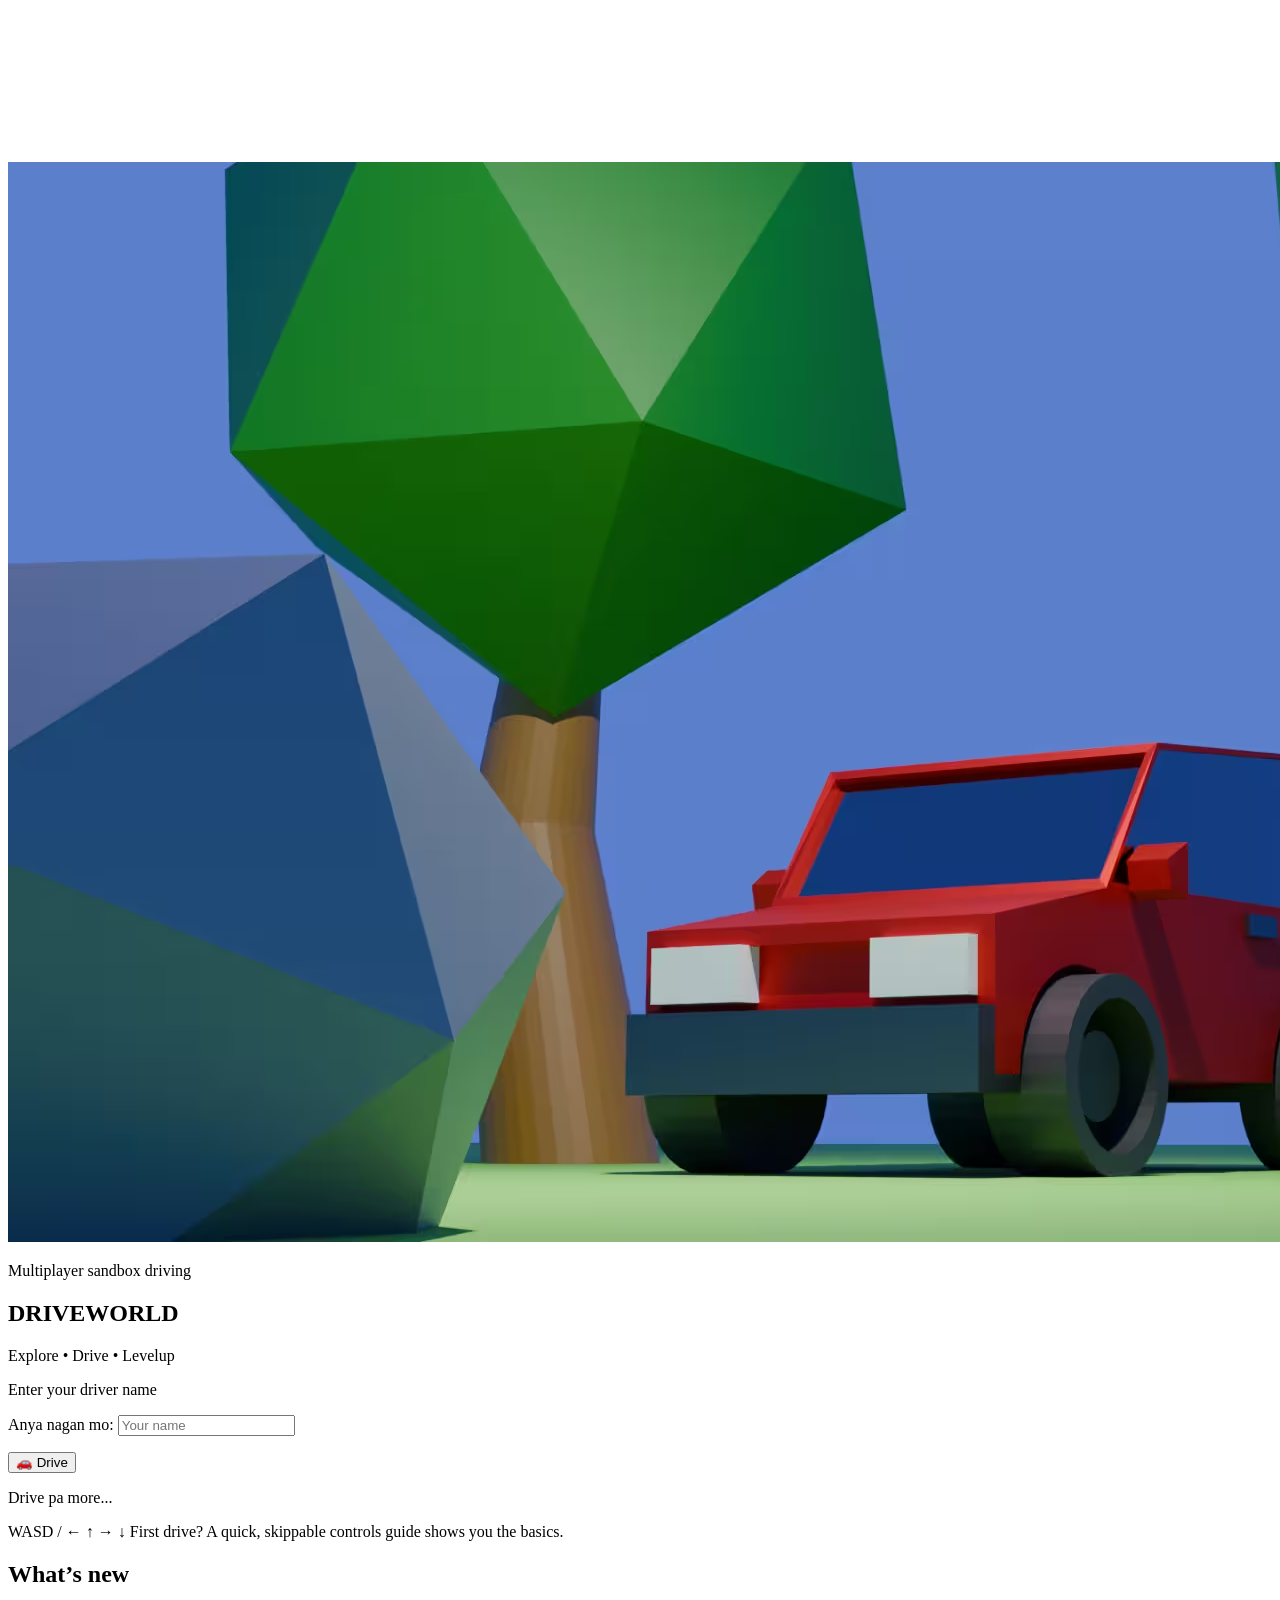
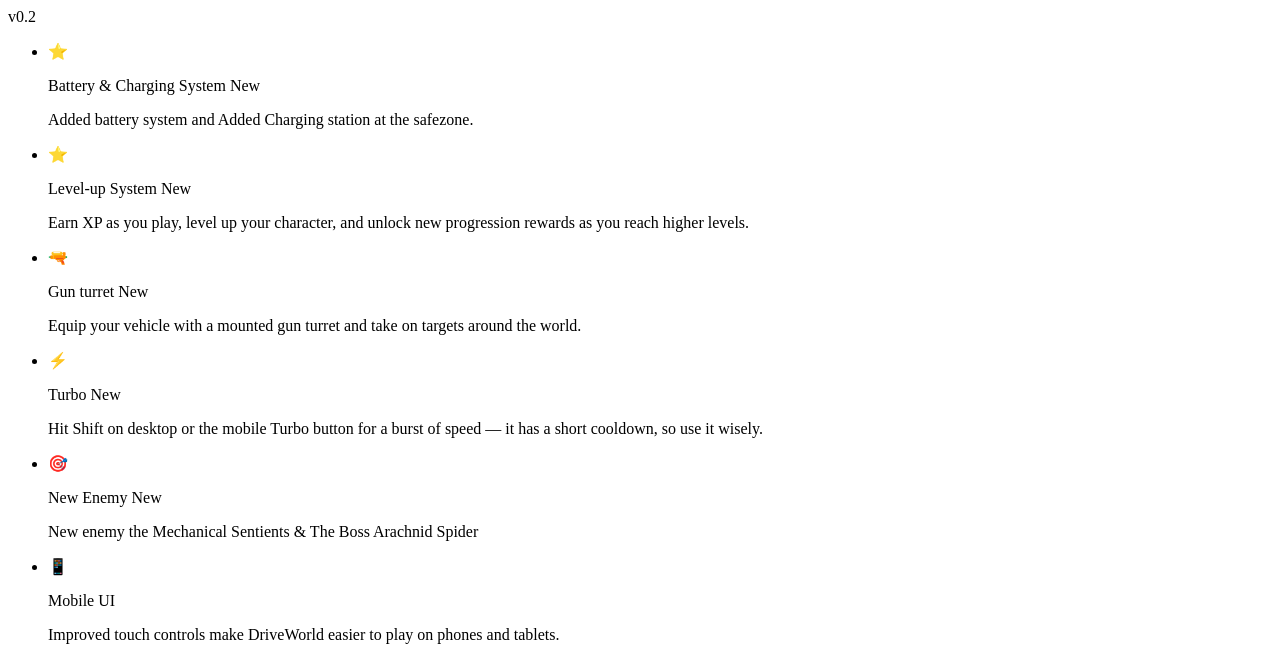
==== commit 98b73aad: "Add files via upload" ====
--- a/index.html
+++ b/index.html
@@ -1,749 +1,768 @@
-<!doctype html>
-<html lang="en">
-  <head>
-    <meta charset="UTF-8" />
-    <meta name="viewport" content="width=device-width, initial-scale=1, viewport-fit=cover" />
-
-    <!-- Basic SEO --> 
-    <meta name="title" content="DriveWorld by Kurt"> 
-    <meta name="description" content="DriveWorld is 'mayat andfun multiplayer sandbox driving game where players can explore, drive, chat and enjoy an open driving experience with friends."> 
-    <!-- Open Graph / Facebook / Messenger / Discord --> 
-    <meta property="og:type" content="website"> 
-    <meta property="og:title" content="DriveWorld by Kurt (demo)"> 
-    <meta property="og:description" content="Explore, drive, chat and have fun with other players in DriveWorld, a multiplayer sandbox driving game."> 
-    <meta property="og:url" content="https://driveworld.onrender.com"> 
-    <meta property="og:site_name" content="DriveWorld"> 
-    <meta property="og:image" content="src/images/Driveworld Banner.png"> 
-    <meta property="og:image:alt" content="DriveWorld Multiplayer Sandbox Driving Game"> 
-    <!-- Twitter / X --> 
-    <meta name="twitter:card" content="summary_large_image"> 
-    <meta name="twitter:title" content="DriveWorld Multiplayer Sandbox Driving Game"> 
-    <meta name="twitter:description" content="Explore, drive, chat, and have fun with other players in DriveWorld, a multiplayer sandbox driving game."> 
-    <meta name="twitter:image" content="src/images/Driveworld Banner.png"> 
-    <!-- Mobile / Browser --> 
-    <meta name="theme-color" content="#0b0b0f"> 
-    <meta name="application-name" content="DriveWorld">
-    <meta property="og:image" content="src/images/Driveworld Banner.png" />
-
-    <link rel="icon" type="image/png" href="src/images/favicon.png">
-    
-    <meta name="theme-color" content="#101721" />
-    <title>Driveworld by Kurt Allen</title>
-  </head>
-  <body>
-    <canvas id="game"></canvas>
-
-    <section id="loading">
-      <div class="intro-scene" aria-hidden="true">
-        <img class="bg_loading" src="src/images/MyCar.avif" alt="">
-        <div class="intro-scrim"></div>
-        <div class="intro-vignette"></div>
-      </div>
-
-      <div class="intro">
-        <header class="intro-brand">
-          <p class="intro-kicker">Multiplayer sandbox driving</p>
-          <h1 class="intro-title">DRIVEWORLD</h1>
-          <p class="intro-tagline">
-            Explore <span class="intro-tagline-dot" aria-hidden="true">&bull;</span>
-            Drive <span class="intro-tagline-dot" aria-hidden="true">&bull;</span>
-            Levelup
-          </p>
-        </header>
-
-        <div class="intro-body">
-          <div class="intro-main">
-            <div class="name-entry">
-              <p class="name-entry-kicker">Enter your driver name</p>
-              <label for="player-name">Anya nagan mo:</label>
-              <input
-                id="player-name"
-                type="text"
-                maxlength="16"
-                autocomplete="off"
-                spellcheck="false"
-                placeholder="Your name"
-              />
-              <p id="name-error" role="alert"></p>
-            </div>
-
-            <button id="start" class="intro-drive-btn">
-              <span class="intro-drive-icon" aria-hidden="true">&#128663;</span>
-              <span class="intro-drive-label">Drive</span>
-            </button>
-
-            <p id="loading-status">Drive pa more...</p>
-          </div>
-
-          <aside class="intro-patch" aria-labelledby="intro-patch-title">
-            <div class="intro-patch-header">
-              <h2 id="intro-patch-title">What&rsquo;s new</h2>
-              <span class="intro-patch-version">v0.2</span>
-            </div>
-
-            <ul class="intro-patch-list">
-
-              <li class="intro-patch-item" style="--patch-color: #6fd0ff"> 
-                <span class="intro-patch-icon" aria-hidden="true">&#11088;</span> 
-                <div class="intro-patch-copy"> 
-                  <p class="intro-patch-name"> 
-                    Battery & Charging System 
-                    <span class="intro-patch-badge">New</span> 
-                  </p> 
-                  <p class="intro-patch-desc"> 
-                    Added battery system and Added Charging station at the safezone. 
-                  </p> 
-                </div> 
-              </li>
-
-              <li class="intro-patch-item" style="--patch-color: #6fd0ff"> 
-                <span class="intro-patch-icon" aria-hidden="true">&#11088;</span> 
-                <div class="intro-patch-copy"> 
-                  <p class="intro-patch-name"> 
-                    Level-up System 
-                    <span class="intro-patch-badge">New</span> 
-                  </p> 
-                  <p class="intro-patch-desc"> 
-                    Earn XP as you play, level up your character, and unlock new progression rewards as you reach higher levels. 
-                  </p> 
-                </div> 
-              </li>
-
-              <li class="intro-patch-item" style="--patch-color: #6fd0ff">
-                <span class="intro-patch-icon" aria-hidden="true">&#128299;</span>
-                <div class="intro-patch-copy">
-                  <p class="intro-patch-name">
-                    Gun turret <span class="intro-patch-badge">New</span>
-                  </p>
-                  <p class="intro-patch-desc">
-                    Equip your vehicle with a mounted gun turret and take on
-                    targets around the world.
-                  </p>
-                </div>
-              </li>
-
-              <li class="intro-patch-item" style="--patch-color: #ffb35c">
-                <span class="intro-patch-icon" aria-hidden="true">&#9889;</span>
-                <div class="intro-patch-copy">
-                  <p class="intro-patch-name">
-                    Turbo <span class="intro-patch-badge">New</span>
-                  </p>
-                  <p class="intro-patch-desc">
-                    Hit Shift on desktop or the mobile Turbo button for a burst
-                    of speed &mdash; it has a short cooldown, so use it wisely.
-                  </p>
-                </div>
-              </li>
-
-              <li class="intro-patch-item" style="--patch-color: #ff6c65">
-                <span class="intro-patch-icon" aria-hidden="true">&#127919;</span>
-                <div class="intro-patch-copy">
-                  <p class="intro-patch-name">
-                    New Enemy <span class="intro-patch-badge">New</span>
-                  </p>
-                  <p class="intro-patch-desc">
-                    New enemy the Mechanical Sentients & The Boss Arachnid Spider
-                  </p>
-                </div>
-              </li>
-
-              <li class="intro-patch-item" style="--patch-color: #c7dbf6">
-                <span class="intro-patch-icon" aria-hidden="true">&#128241;</span>
-                <div class="intro-patch-copy">
-                  <p class="intro-patch-name">
-                    Mobile UI
-                  </p>
-                  <p class="intro-patch-desc">
-                    Improved touch controls make DriveWorld easier to play on
-                    phones and tablets.
-                  </p>
-                </div>
-              </li>
-
-
-            </ul>
-            
-          </aside>
-        </div>
-      </div>
-    </section>
-
-    <section id="hud" hidden>
-      <div class="dash" id="dash" data-mode="arcade">
-
-        <!-- Warning-light strip: only ever reflects state that already
-             exists elsewhere in the game (handbrake input, tire slip,
-             low player HP, turbo). Nothing here is invented. -->
-        <div class="dash-warnings" id="dash-warnings" aria-hidden="true">
-          <div class="dash-warn" id="warn-handbrake" data-warn-label="Handbrake">
-            <svg viewBox="0 0 24 24"><path d="M12 2 4 6v6c0 5.2 3.4 9 8 10 4.6-1 8-4.8 8-10V6l-8-4z"/></svg>
-          </div>
-          <div class="dash-warn" id="warn-traction" data-warn-label="Traction">
-            <svg viewBox="0 0 24 24"><circle cx="12" cy="12" r="9"/><path d="M12 5v3M12 16v3M5 12h3M16 12h3"/></svg>
-          </div>
-          <div class="dash-warn" id="warn-damage" data-warn-label="Vehicle condition">
-            <svg viewBox="0 0 24 24"><path d="M12 21s-7-4.2-9.3-8.4C1 9 2.6 5.6 6 5.3c2-.2 3.7 1 4.5 2.4C11.3 6.2 13 5 15 5.2c3.5.3 5 3.8 3.5 7.3C19.3 16.8 12 21 12 21z"/></svg>
-          </div>
-          <div class="dash-warn" id="warn-battery" data-warn-label="Battery">
-            <svg viewBox="0 0 24 24"><rect x="2" y="7" width="17" height="10" rx="1.5"/><rect x="20" y="10" width="2" height="4"/><path d="M13 8l-3.5 4.5H12L9.5 16 15 10.5h-2.5L13 8z" fill="currentColor" stroke="none"/></svg>
-          </div>
-        </div>
-
-        <div class="dash-cluster">
-
-          <div class="dash-gauge dash-gauge--speed">
-            <div class="dash-gauge-ring">
-              <svg class="dash-gauge-face" viewBox="0 0 120 120" aria-hidden="true">
-                <circle class="dash-gauge-track" cx="60" cy="60" r="52" />
-                <circle id="dash-rpm-fill" class="dash-gauge-fill" cx="60" cy="60" r="52" />
-                <g class="dash-gauge-ticks">
-                  <line x1="60" y1="10" x2="60" y2="18"/>
-                  <line x1="60" y1="10" x2="60" y2="18" transform="rotate(30 60 60)"/>
-                  <line x1="60" y1="10" x2="60" y2="18" transform="rotate(60 60 60)"/>
-                  <line x1="60" y1="10" x2="60" y2="18" transform="rotate(90 60 60)"/>
-                  <line x1="60" y1="10" x2="60" y2="18" transform="rotate(120 60 60)"/>
-                  <line x1="60" y1="10" x2="60" y2="18" transform="rotate(150 60 60)"/>
-                  <line x1="60" y1="10" x2="60" y2="18" transform="rotate(180 60 60)"/>
-                  <line x1="60" y1="10" x2="60" y2="18" transform="rotate(210 60 60)"/>
-                  <line x1="60" y1="10" x2="60" y2="18" transform="rotate(240 60 60)"/>
-                  <line x1="60" y1="10" x2="60" y2="18" transform="rotate(270 60 60)"/>
-                  <line x1="60" y1="10" x2="60" y2="18" transform="rotate(300 60 60)"/>
-                  <line x1="60" y1="10" x2="60" y2="18" transform="rotate(330 60 60)"/>
-                </g>
-              </svg>
-              <div class="dash-gauge-readout">
-                <strong id="speed" class="dash-speed-value">0</strong>
-                <button
-                  type="button"
-                  id="speed-unit"
-                  class="dash-speed-unit"
-                  title="Toggle mph / km/h"
-                >mph</button>
-              </div>
-            </div>
-            <span class="dash-gauge-title">SPEED</span>
-          </div>
-
-          <div class="dash-info-col">
-            <div class="dash-gear-badge">
-              <span id="gear-mode" class="dash-gear-mode">ARCADE</span>
-              <span id="gear" class="dash-gear-value">D</span>
-            </div>
-
-            <div id="engine-state" class="dash-engine-pill">RUNNING</div>
-            <div id="dash-rpm-value" class="dash-rpm-value">900 RPM</div>
-
-            <div id="dash-clutch-row" class="dash-clutch-row" hidden>
-              <span class="dash-clutch-label">Clutch</span>
-              <div class="dash-clutch-track">
-                <div id="dash-clutch-fill" class="dash-clutch-fill"></div>
-              </div>
-            </div>
-
-            <!-- RPM as a bar rather than the dial. Only shown by the
-                 portrait SIMPLIFIED preset, which drops the speedometer
-                 and therefore has no other place to put engine speed
-                 (see ui/portrait-fix.css). Same source value as the dial
-                 and the numeric readout above; no new telemetry. -->
-            <div class="dash-rpm-row">
-              <span class="dash-rpm-label">RPM</span>
-              <div class="dash-rpm-track">
-                <div id="dash-rpm-bar-fill" class="dash-rpm-bar-fill"></div>
-              </div>
-              <span id="dash-rpm-bar-value" class="dash-rpm-bar-value">900 RPM</span>
-            </div>
-
-            <div class="dash-boost-row">
-              <span class="dash-boost-label">Boost</span>
-              <div class="dash-boost-track">
-                <div id="dash-boost-fill" class="dash-boost-fill"></div>
-              </div>
-            </div>
-
-            <div class="dash-battery-row">
-              <span class="dash-battery-label">Battery</span>
-              <div class="dash-battery-track">
-                <div id="dash-battery-fill" class="dash-battery-fill"></div>
-              </div>
-              <span id="dash-battery-percent" class="dash-battery-percent">100%</span>
-            </div>
-          </div>
-        </div>
-
-        <div class="dash-secondary">
-          <div id="delivery-status" class="dash-pill dash-pill-delivery">Drive to a glowing beacon to pick up a delivery</div>
-          <strong id="delivery-count" class="dash-pill dash-pill-score">Deliveries: 0 · Score: 0</strong>
-          <div id="turret-status" class="dash-pill dash-pill-turret">TURRET: OFFLINE</div>
-          <div id="turbo-status" class="dash-pill dash-pill-turbo">TURBO: READY</div>
-          <div id="battery-status" class="dash-pill dash-pill-battery">BATTERY: 100%</div>
-        </div>
-
-        <button id="start-engine" type="button" disabled>
-          Start engine
-        </button>
-      </div>
-
-      <!-- Keyboard control-panel: keycap-styled reference, only shown
-           while the active input source is the keyboard (see Game.js).
-           Manual mode isn't keyboard-capable (see InputManager.isManualCapable),
-           so this only ever needs the arcade layout. -->
-      <div id="keyboard-panel" class="kbd-panel" data-mode="arcade" hidden aria-hidden="true">
-        <div class="kbd-panel-title"><span id="kbd-panel-mode">ARCADE</span> CONTROLS</div>
-
-        <!-- ARCADE: exactly what ArcadeController + InputManager bind. -->
-        <div class="kbd-modegroup kbd-modegroup--arcade">
-          <div class="kbd-row kbd-row--top">
-            <div class="kbd-group">
-              <span class="kbd-key" data-key="KeyW">W</span>
-              <span class="kbd-caption">Gas</span>
-            </div>
-          </div>
-          <div class="kbd-row kbd-row--mid">
-            <div class="kbd-group">
-              <span class="kbd-key" data-key="KeyA">A</span>
-              <span class="kbd-caption">Left</span>
-            </div>
-            <div class="kbd-group">
-              <span class="kbd-key" data-key="KeyS">S</span>
-              <span class="kbd-caption">Brake / Rev</span>
-            </div>
-            <div class="kbd-group">
-              <span class="kbd-key" data-key="KeyD">D</span>
-              <span class="kbd-caption">Right</span>
-            </div>
-          </div>
-          <div class="kbd-row kbd-row--wide">
-            <div class="kbd-group">
-              <span class="kbd-key kbd-key--wide" data-key="Space">SPACE</span>
-              <span class="kbd-caption">Handbrake</span>
-            </div>
-            <div class="kbd-group">
-              <span class="kbd-key kbd-key--wide" data-key="ShiftLeft" data-key-alt="ShiftRight">SHIFT</span>
-              <span class="kbd-caption">Turbo</span>
-            </div>
-          </div>
-        </div>
-
-        <!-- MANUAL / REALISTIC PROTOTYPE: the keyboard cannot supply clutch
-             or an H-pattern gear (see InputManager.isManualCapable), so the
-             two controls it genuinely cannot bind are shown as device-
-             required rather than as fake keycaps. -->
-        <div class="kbd-modegroup kbd-modegroup--manual">
-          <div class="kbd-row kbd-row--top">
-            <div class="kbd-group">
-              <span class="kbd-key" data-key="KeyW">W</span>
-              <span class="kbd-caption">Gas</span>
-            </div>
-          </div>
-          <div class="kbd-row kbd-row--mid">
-            <div class="kbd-group">
-              <span class="kbd-key" data-key="KeyA">A</span>
-              <span class="kbd-caption">Left</span>
-            </div>
-            <div class="kbd-group">
-              <span class="kbd-key" data-key="KeyS">S</span>
-              <span class="kbd-caption">Brake</span>
-            </div>
-            <div class="kbd-group">
-              <span class="kbd-key" data-key="KeyD">D</span>
-              <span class="kbd-caption">Right</span>
-            </div>
-          </div>
-          <div class="kbd-row kbd-row--wide">
-            <div class="kbd-group">
-              <span class="kbd-key kbd-key--wide" data-key="Space">SPACE</span>
-              <span class="kbd-caption">Handbrake</span>
-            </div>
-          </div>
-          <p class="kbd-note">
-            <b>Clutch</b> and <b>H-shifter</b> need a wheel, a calibrated
-            controller, or touch controls.
-          </p>
-        </div>
-
-        <div class="kbd-row kbd-row--mini">
-          <div class="kbd-mini"><span class="kbd-key kbd-key--mini">R</span>Reset</div>
-          <div class="kbd-mini"><span class="kbd-key kbd-key--mini">F</span>Turret</div>
-          <div class="kbd-mini"><span class="kbd-key kbd-key--mini">E</span>Pick up</div>
-          <div class="kbd-mini"><span class="kbd-key kbd-key--mini">I</span>Bag</div>
-          <div class="kbd-mini"><span class="kbd-key kbd-key--mini">M</span>Map</div>
-          <div class="kbd-mini"><span class="kbd-key kbd-key--mini">C</span>Camera</div>
-          <div class="kbd-mini"><span class="kbd-key kbd-key--mini">Esc</span>Menu</div>
-        </div>
-      </div>
-    </section>
-
-    <section id="combat-hud" hidden>
-      <div class="combat-row">
-        <span class="combat-row-icon" aria-hidden="true">
-          <svg viewBox="0 0 24 24"><path d="M12 21s-7-4.2-9.3-8.4C1 9 2.6 5.6 6 5.3c2-.2 3.7 1 4.5 2.4C11.3 6.2 13 5 15 5.2c3.5.3 5 3.8 3.5 7.3C19.3 16.8 12 21 12 21z"/></svg>
-        </span>
-        <div class="combat-bar-track">
-          <div id="player-hp-fill" class="combat-bar-fill combat-bar-hp"></div>
-        </div>
-        <span id="player-hp-text" class="combat-row-value">100 / 100</span>
-      </div>
-      <div class="combat-row">
-        <span id="player-level-label" class="combat-row-label">LV 1</span>
-        <div class="combat-bar-track">
-          <div id="player-xp-fill" class="combat-bar-fill combat-bar-xp"></div>
-        </div>
-        <span id="player-xp-text" class="combat-row-value">0 / 100</span>
-      </div>
-      <div id="boss-hud" hidden>
-        <div id="boss-name">WAR MACHINE</div>
-      </div>
-    </section>
-
-    <button
-      id="hud-mode-toggle"
-      type="button"
-      hidden
-      aria-label="Cycle HUD visibility"
-    >
-      <span id="hud-mode-toggle-label">HUD: DEFAULT</span>
-    </button>
-
-    <div id="objective-strip" hidden>
-      <span class="objective-kicker">OBJECTIVE</span>
-      <span class="objective-text" id="objective-text"></span>
-    </div>
-
-    <div id="minimap-panel" hidden>
-      <canvas id="minimap-canvas"></canvas>
-      <div class="minimap-legend">
-        <span class="minimap-key minimap-key--poi">POI</span>
-        <span class="minimap-key minimap-key--enemy">HOSTILE</span>
-        <span class="minimap-key minimap-key--charge">CHARGE</span>
-      </div>
-    </div>
-
-    <div id="interaction-prompt" hidden>
-      <span id="interaction-key">E</span>
-      <span id="interaction-label">PICK UP</span>
-    </div>
-
-    <aside id="inventory-panel" hidden aria-label="Inventory">
-      <div class="inv-head">
-        <span class="inv-title">CARGO</span>
-        <button id="inventory-close" type="button" aria-label="Close inventory">×</button>
-      </div>
-      <ul id="inventory-list"></ul>
-      <p id="inventory-empty">No salvage yet. Destroy hostiles at points of interest to find supplies.</p>
-    </aside>
-
-    <div id="game-notice" hidden></div>
-
-    <div id="level-up-banner" hidden aria-hidden="true">
-      <div class="level-up-banner-star">✦</div>
-      <div class="level-up-banner-title">LEVEL UP</div>
-      <div id="level-up-banner-level">1</div>
-      <div id="level-up-banner-subtitle">VEHICLE UPGRADED</div>
-      <div id="level-up-banner-rewards"></div>
-    </div>
-
-    <div id="damage-flash" hidden></div>
-
-    <div id="death-screen" hidden>
-      <div class="death-screen-inner">
-        <div class="death-screen-icon" aria-hidden="true">☠</div>
-        <h2 class="death-screen-title">VEHICLE DESTROYED</h2>
-        <p class="death-screen-subtitle">You have been eliminated</p>
-        <p class="death-screen-countdown">
-          Respawning in <span id="death-screen-timer">5</span>&hellip;
-        </p>
-      </div>
-    </div>
-
-<details id="debug" hidden>
-
-  <div class="debug-actions">
-    <button id="copy-diagnostics" type="button">Copy diagnostics</button>
-    <button id="download-diagnostics" type="button">Download JSON</button>
-  </div>
-
-  <div class="debug-actions">
-  <button id="enable-v99" type="button" disabled>
-    Enable my V99 profile
-  </button>
-
-  <button id="use-keyboard" type="button" disabled>
-    Use keyboard
-  </button>
-
-  <button id="use-mobile" type="button" disabled>
-    Use touch controls
-  </button>
-
-  <button id="use-controller" type="button" disabled>
-    Use calibrated controller
-  </button>
-</div>
-
-<div class="debug-actions">
-  <button id="camera-toggle" type="button" disabled>
-    Change camera · C
-  </button>
-
-  <button id="fullscreen-toggle" type="button" disabled>
-    Enter fullscreen
-  </button>
-
-  <button id="enable-audio" type="button" disabled>
-    Enable audio
-  </button>
-</div>
-
-<label class="presentation-setting">
-  Master volume
-  <input
-    id="master-volume"
-    type="range"
-    min="0"
-    max="1"
-    step="0.01"
-    value="0.3"
-  />
-</label>
-
-<label class="presentation-setting">
-  <input id="camera-vibration" type="checkbox" checked />
-  Subtle driver head movement and vibration
-</label>
-
-<p id="presentation-status" role="status">
-  Driver View: C · Look around: right-click and drag
-</p>
-
-<details class="camera-options" id="camera-advanced-options">
-  <summary>Advanced camera settings</summary>
-
-  <label class="presentation-setting">
-    Driver FOV
-    <input
-      data-presentation="driverFov"
-      type="range" min="50" max="100" step="1"
-    />
-  </label>
-
-  <label class="presentation-setting">
-    Chase FOV
-    <input
-      data-presentation="chaseFov"
-      type="range" min="50" max="100" step="1"
-    />
-  </label>
-
-  <label class="presentation-setting">
-    Chase distance
-    <input
-      data-presentation="cameraDistance"
-      type="range" min="4" max="14" step="0.1"
-    />
-  </label>
-
-  <label class="presentation-setting">
-    Chase height
-    <input
-      data-presentation="cameraHeight"
-      type="range" min="1.5" max="6" step="0.1"
-    />
-  </label>
-
-  <label class="presentation-setting">
-    Look sensitivity
-    <input
-      data-presentation="lookSensitivity"
-      type="range" min="0.001" max="0.008" step="0.0001"
-    />
-  </label>
-</details>
-
-<details class="audio-options" id="audio-advanced-options">
-  <summary>Advanced audio settings</summary>
-
-  <label class="presentation-setting">
-    Engine volume
-    <input
-      data-presentation="engineVolume"
-      type="range" min="0" max="1" step="0.01"
-    />
-  </label>
-
-  <label class="presentation-setting">
-    Environment volume
-    <input
-      data-presentation="environmentVolume"
-      type="range" min="0" max="1" step="0.01"
-    />
-  </label>
-
-  <label class="presentation-setting">
-    Effects volume
-    <input
-      data-presentation="effectsVolume"
-      type="range" min="0" max="1" step="0.01"
-    />
-  </label>
-
-  <p id="settings-save-status" role="status"></p>
-</details>
-
-
-<p id="control-status" role="status">
-  Start the sandbox to select controls.
-</p>
-
-<div class="debug-actions">
-  <button id="select-arcade" type="button" disabled>
-    Arcade
-  </button>
-
-  <button id="select-manual" type="button" disabled>
-    Realistic Prototype
-  </button>
-
-</div>
-
-<p id="driving-status" role="status">
-  Stop the vehicle before changing driving mode.
-</p>
-
-  <p id="diagnostics-status" role="status" aria-live="polite"></p>
-
-  <pre id="input-debug">Start the game to inspect inputs.</pre>
-</details>
-
-<button id="open-menu" type="button" hidden>
-  Settings · ESC
-</button>
-
-<section
-  id="settings-menu"
-  role="dialog"
-  aria-modal="true"
-  aria-labelledby="settings-title"
-  hidden
->
-  <div class="settings-window">
-    <header class="settings-header">
-      <div>
-        <h2 id="settings-title">DRIVEWORLD</h2>
-        <p>Local session paused</p>
-      </div>
-
-      <button id="close-menu" type="button">Resume · ESC</button>
-    </header>
-
-    <nav class="settings-tabs" role="tablist" aria-label="Settings categories">
-      <button
-        type="button"
-        role="tab"
-        id="settings-tab-controls"
-        aria-controls="settings-page-controls"
-        data-settings-tab="controls"
-      >Controls</button>
-      <button
-        type="button"
-        role="tab"
-        id="settings-tab-driving"
-        aria-controls="settings-page-driving"
-        data-settings-tab="driving"
-      >Driving</button>
-      <button
-        type="button"
-        role="tab"
-        id="settings-tab-display"
-        aria-controls="settings-page-display"
-        data-settings-tab="display"
-      >Display</button>
-      <button
-        type="button"
-        role="tab"
-        id="settings-tab-audio"
-        aria-controls="settings-page-audio"
-        data-settings-tab="audio"
-      >Audio</button>
-    </nav>
-
-    <section
-      id="settings-page-controls"
-      role="tabpanel"
-      aria-labelledby="settings-tab-controls"
-      data-settings-page="controls"
-    >
-      <h3>Input device</h3>
-      <div id="menu-controls"></div>
-      <p class="settings-help">
-        The saved V99 profile uses your verified DInput layout.
-        Center steering, release pedals, and select neutral after resuming.
-      </p>
-    </section>
-
-    <section
-      id="settings-page-driving"
-      role="tabpanel"
-      aria-labelledby="settings-tab-driving"
-      data-settings-page="driving"
-      hidden
-    >
-      <h3>Driving mode</h3>
-      <div id="menu-driving"></div>
-      <p class="settings-help">
-        Stop before changing driving mode. In Realistic Prototype,
-        use your physical clutch and H-pattern shifter.
-      </p>
-    </section>
-
-    <section
-      id="settings-page-display"
-      role="tabpanel"
-      aria-labelledby="settings-tab-display"
-      data-settings-page="display"
-      hidden
-    >
-      <h3>Camera</h3>
-      <div id="menu-display"></div>
-      <p class="settings-help">
-        C switches cameras. Right-click and drag in Driver View to look around.
-      </p>
-      <div id="menu-display-advanced"></div>
-
-      <h3>HUD</h3>
-      <fieldset id="menu-hud" class="hud-mode-options">
-        <legend class="visually-hidden">HUD visibility</legend>
-        <label class="hud-mode-option">
-          <input type="radio" name="hud-mode" value="default" />
-          Default
-        </label>
-        <label class="hud-mode-option">
-          <input type="radio" name="hud-mode" value="simplified" />
-          Simplified
-        </label>
-        <label class="hud-mode-option">
-          <input type="radio" name="hud-mode" value="hidden" />
-          Hide all
-        </label>
-      </fieldset>
-      <p class="settings-help">
-        Also reachable in-game with the HUD button, top right.
-      </p>
-    </section>
-
-    <section
-      id="settings-page-audio"
-      role="tabpanel"
-      aria-labelledby="settings-tab-audio"
-      data-settings-page="audio"
-      hidden
-    >
-      <h3>Audio</h3>
-      <div id="menu-audio"></div>
-      <div id="menu-audio-advanced"></div>
-    </section>
-  </div>
-</section>
-
-    <script type="module" src="/src/main.js"></script>
-  </body>
-</html>
+<!doctype html>
+<html lang="en">
+  <head>
+    <meta charset="UTF-8" />
+    <meta name="viewport" content="width=device-width, initial-scale=1, viewport-fit=cover" />
+
+    <!-- Basic SEO --> 
+    <meta name="title" content="DriveWorld by Kurt"> 
+    <meta name="description" content="DriveWorld is 'mayat andfun multiplayer sandbox driving game where players can explore, drive, chat and enjoy an open driving experience with friends."> 
+    <!-- Open Graph / Facebook / Messenger / Discord --> 
+    <meta property="og:type" content="website"> 
+    <meta property="og:title" content="DriveWorld by Kurt (demo)"> 
+    <meta property="og:description" content="Explore, drive, chat and have fun with other players in DriveWorld, a multiplayer sandbox driving game."> 
+    <meta property="og:url" content="https://driveworld.onrender.com"> 
+    <meta property="og:site_name" content="DriveWorld"> 
+    <meta property="og:image" content="src/images/Driveworld Banner.png"> 
+    <meta property="og:image:alt" content="DriveWorld Multiplayer Sandbox Driving Game"> 
+    <!-- Twitter / X --> 
+    <meta name="twitter:card" content="summary_large_image"> 
+    <meta name="twitter:title" content="DriveWorld Multiplayer Sandbox Driving Game"> 
+    <meta name="twitter:description" content="Explore, drive, chat, and have fun with other players in DriveWorld, a multiplayer sandbox driving game."> 
+    <meta name="twitter:image" content="src/images/Driveworld Banner.png"> 
+    <!-- Mobile / Browser --> 
+    <meta name="theme-color" content="#0b0b0f"> 
+    <meta name="application-name" content="DriveWorld">
+    <meta property="og:image" content="src/images/Driveworld Banner.png" />
+
+    <link rel="icon" type="image/png" href="src/images/favicon.png">
+    
+    <meta name="theme-color" content="#101721" />
+    <title>Driveworld by Kurt Allen</title>
+  </head>
+  <body>
+    <canvas id="game"></canvas>
+
+    <section id="loading">
+      <div class="intro-scene" aria-hidden="true">
+        <img class="bg_loading" src="src/images/MyCar.avif" alt="">
+        <div class="intro-scrim"></div>
+        <div class="intro-vignette"></div>
+      </div>
+
+      <div class="intro">
+        <header class="intro-brand">
+          <p class="intro-kicker">Multiplayer sandbox driving</p>
+          <h1 class="intro-title">DRIVEWORLD</h1>
+          <p class="intro-tagline">
+            Explore <span class="intro-tagline-dot" aria-hidden="true">&bull;</span>
+            Drive <span class="intro-tagline-dot" aria-hidden="true">&bull;</span>
+            Levelup
+          </p>
+        </header>
+
+        <div class="intro-body">
+          <div class="intro-main">
+            <div class="name-entry">
+              <p class="name-entry-kicker">Enter your driver name</p>
+              <label for="player-name">Anya nagan mo:</label>
+              <input
+                id="player-name"
+                type="text"
+                maxlength="16"
+                autocomplete="off"
+                spellcheck="false"
+                placeholder="Your name"
+              />
+              <p id="name-error" role="alert"></p>
+            </div>
+
+            <button id="start" class="intro-drive-btn">
+              <span class="intro-drive-icon" aria-hidden="true">&#128663;</span>
+              <span class="intro-drive-label">Drive</span>
+            </button>
+
+            <p id="loading-status">Drive pa more...</p>
+            <p class="intro-guide-hint">
+              <span class="intro-guide-keys" aria-hidden="true">WASD / ← ↑ → ↓</span>
+              First drive? A quick, skippable controls guide shows you the basics.
+            </p>
+          </div>
+
+          <aside class="intro-patch" aria-labelledby="intro-patch-title">
+            <div class="intro-patch-header">
+              <h2 id="intro-patch-title">What&rsquo;s new</h2>
+              <span class="intro-patch-version">v0.2</span>
+            </div>
+
+            <ul class="intro-patch-list">
+
+              <li class="intro-patch-item" style="--patch-color: #6fd0ff"> 
+                <span class="intro-patch-icon" aria-hidden="true">&#11088;</span> 
+                <div class="intro-patch-copy"> 
+                  <p class="intro-patch-name"> 
+                    Battery & Charging System 
+                    <span class="intro-patch-badge">New</span> 
+                  </p> 
+                  <p class="intro-patch-desc"> 
+                    Added battery system and Added Charging station at the safezone. 
+                  </p> 
+                </div> 
+              </li>
+
+              <li class="intro-patch-item" style="--patch-color: #6fd0ff"> 
+                <span class="intro-patch-icon" aria-hidden="true">&#11088;</span> 
+                <div class="intro-patch-copy"> 
+                  <p class="intro-patch-name"> 
+                    Level-up System 
+                    <span class="intro-patch-badge">New</span> 
+                  </p> 
+                  <p class="intro-patch-desc"> 
+                    Earn XP as you play, level up your character, and unlock new progression rewards as you reach higher levels. 
+                  </p> 
+                </div> 
+              </li>
+
+              <li class="intro-patch-item" style="--patch-color: #6fd0ff">
+                <span class="intro-patch-icon" aria-hidden="true">&#128299;</span>
+                <div class="intro-patch-copy">
+                  <p class="intro-patch-name">
+                    Gun turret <span class="intro-patch-badge">New</span>
+                  </p>
+                  <p class="intro-patch-desc">
+                    Equip your vehicle with a mounted gun turret and take on
+                    targets around the world.
+                  </p>
+                </div>
+              </li>
+
+              <li class="intro-patch-item" style="--patch-color: #ffb35c">
+                <span class="intro-patch-icon" aria-hidden="true">&#9889;</span>
+                <div class="intro-patch-copy">
+                  <p class="intro-patch-name">
+                    Turbo <span class="intro-patch-badge">New</span>
+                  </p>
+                  <p class="intro-patch-desc">
+                    Hit Shift on desktop or the mobile Turbo button for a burst
+                    of speed &mdash; it has a short cooldown, so use it wisely.
+                  </p>
+                </div>
+              </li>
+
+              <li class="intro-patch-item" style="--patch-color: #ff6c65">
+                <span class="intro-patch-icon" aria-hidden="true">&#127919;</span>
+                <div class="intro-patch-copy">
+                  <p class="intro-patch-name">
+                    New Enemy <span class="intro-patch-badge">New</span>
+                  </p>
+                  <p class="intro-patch-desc">
+                    New enemy the Mechanical Sentients & The Boss Arachnid Spider
+                  </p>
+                </div>
+              </li>
+
+              <li class="intro-patch-item" style="--patch-color: #c7dbf6">
+                <span class="intro-patch-icon" aria-hidden="true">&#128241;</span>
+                <div class="intro-patch-copy">
+                  <p class="intro-patch-name">
+                    Mobile UI
+                  </p>
+                  <p class="intro-patch-desc">
+                    Improved touch controls make DriveWorld easier to play on
+                    phones and tablets.
+                  </p>
+                </div>
+              </li>
+
+
+            </ul>
+            
+          </aside>
+        </div>
+      </div>
+    </section>
+
+    <section id="hud" hidden>
+      <div class="dash" id="dash" data-mode="arcade">
+
+        <!-- Warning-light strip: only ever reflects state that already
+             exists elsewhere in the game (handbrake input, tire slip,
+             low player HP, turbo). Nothing here is invented. -->
+        <div class="dash-warnings" id="dash-warnings" aria-hidden="true">
+          <div class="dash-warn" id="warn-handbrake" data-warn-label="Handbrake">
+            <svg viewBox="0 0 24 24"><path d="M12 2 4 6v6c0 5.2 3.4 9 8 10 4.6-1 8-4.8 8-10V6l-8-4z"/></svg>
+          </div>
+          <div class="dash-warn" id="warn-traction" data-warn-label="Traction">
+            <svg viewBox="0 0 24 24"><circle cx="12" cy="12" r="9"/><path d="M12 5v3M12 16v3M5 12h3M16 12h3"/></svg>
+          </div>
+          <div class="dash-warn" id="warn-damage" data-warn-label="Vehicle condition">
+            <svg viewBox="0 0 24 24"><path d="M12 21s-7-4.2-9.3-8.4C1 9 2.6 5.6 6 5.3c2-.2 3.7 1 4.5 2.4C11.3 6.2 13 5 15 5.2c3.5.3 5 3.8 3.5 7.3C19.3 16.8 12 21 12 21z"/></svg>
+          </div>
+          <div class="dash-warn" id="warn-battery" data-warn-label="Battery">
+            <svg viewBox="0 0 24 24"><rect x="2" y="7" width="17" height="10" rx="1.5"/><rect x="20" y="10" width="2" height="4"/><path d="M13 8l-3.5 4.5H12L9.5 16 15 10.5h-2.5L13 8z" fill="currentColor" stroke="none"/></svg>
+          </div>
+        </div>
+
+        <div class="dash-cluster">
+
+          <div class="dash-gauge dash-gauge--speed">
+            <div class="dash-gauge-ring">
+              <svg class="dash-gauge-face" viewBox="0 0 120 120" aria-hidden="true">
+                <circle class="dash-gauge-track" cx="60" cy="60" r="52" />
+                <circle id="dash-rpm-fill" class="dash-gauge-fill" cx="60" cy="60" r="52" />
+                <g class="dash-gauge-ticks">
+                  <line x1="60" y1="10" x2="60" y2="18"/>
+                  <line x1="60" y1="10" x2="60" y2="18" transform="rotate(30 60 60)"/>
+                  <line x1="60" y1="10" x2="60" y2="18" transform="rotate(60 60 60)"/>
+                  <line x1="60" y1="10" x2="60" y2="18" transform="rotate(90 60 60)"/>
+                  <line x1="60" y1="10" x2="60" y2="18" transform="rotate(120 60 60)"/>
+                  <line x1="60" y1="10" x2="60" y2="18" transform="rotate(150 60 60)"/>
+                  <line x1="60" y1="10" x2="60" y2="18" transform="rotate(180 60 60)"/>
+                  <line x1="60" y1="10" x2="60" y2="18" transform="rotate(210 60 60)"/>
+                  <line x1="60" y1="10" x2="60" y2="18" transform="rotate(240 60 60)"/>
+                  <line x1="60" y1="10" x2="60" y2="18" transform="rotate(270 60 60)"/>
+                  <line x1="60" y1="10" x2="60" y2="18" transform="rotate(300 60 60)"/>
+                  <line x1="60" y1="10" x2="60" y2="18" transform="rotate(330 60 60)"/>
+                </g>
+              </svg>
+              <div class="dash-gauge-readout">
+                <strong id="speed" class="dash-speed-value">0</strong>
+                <button
+                  type="button"
+                  id="speed-unit"
+                  class="dash-speed-unit"
+                  title="Toggle mph / km/h"
+                >mph</button>
+              </div>
+            </div>
+            <span class="dash-gauge-title">SPEED</span>
+          </div>
+
+          <div class="dash-info-col">
+            <div class="dash-gear-badge">
+              <span id="gear-mode" class="dash-gear-mode">ARCADE</span>
+              <span id="gear" class="dash-gear-value">D</span>
+            </div>
+
+            <div id="engine-state" class="dash-engine-pill">RUNNING</div>
+            <div id="dash-rpm-value" class="dash-rpm-value">900 RPM</div>
+
+            <div id="dash-clutch-row" class="dash-clutch-row" hidden>
+              <span class="dash-clutch-label">Clutch</span>
+              <div class="dash-clutch-track">
+                <div id="dash-clutch-fill" class="dash-clutch-fill"></div>
+              </div>
+            </div>
+
+            <!-- RPM as a bar rather than the dial. Only shown by the
+                 portrait SIMPLIFIED preset, which drops the speedometer
+                 and therefore has no other place to put engine speed
+                 (see ui/portrait-fix.css). Same source value as the dial
+                 and the numeric readout above; no new telemetry. -->
+            <div class="dash-rpm-row">
+              <span class="dash-rpm-label">RPM</span>
+              <div class="dash-rpm-track">
+                <div id="dash-rpm-bar-fill" class="dash-rpm-bar-fill"></div>
+              </div>
+              <span id="dash-rpm-bar-value" class="dash-rpm-bar-value">900 RPM</span>
+            </div>
+
+            <div class="dash-boost-row">
+              <span class="dash-boost-label">Boost</span>
+              <div class="dash-boost-track">
+                <div id="dash-boost-fill" class="dash-boost-fill"></div>
+              </div>
+            </div>
+
+            <div class="dash-battery-row">
+              <span class="dash-battery-label">Battery</span>
+              <div class="dash-battery-track">
+                <div id="dash-battery-fill" class="dash-battery-fill"></div>
+              </div>
+              <span id="dash-battery-percent" class="dash-battery-percent">100%</span>
+            </div>
+          </div>
+        </div>
+
+        <div class="dash-secondary">
+          <div id="delivery-status" class="dash-pill dash-pill-delivery">Drive to a glowing beacon to pick up a delivery</div>
+          <strong id="delivery-count" class="dash-pill dash-pill-score">Deliveries: 0 · Score: 0</strong>
+          <div id="turret-status" class="dash-pill dash-pill-turret">TURRET: OFFLINE</div>
+          <div id="turbo-status" class="dash-pill dash-pill-turbo">TURBO: READY</div>
+          <div id="auto-loot-status" class="dash-pill dash-pill-autoloot" role="status" aria-live="polite" aria-label="Auto loot off">AUTO LOOT: OFF</div>
+          <div id="battery-status" class="dash-pill dash-pill-battery">BATTERY: 100%</div>
+        </div>
+
+        <button id="start-engine" type="button" disabled>
+          Start engine
+        </button>
+      </div>
+
+      <!-- Keyboard control-panel: keycap-styled reference, only shown
+           while the active input source is the keyboard (see Game.js).
+           Manual mode isn't keyboard-capable (see InputManager.isManualCapable),
+           so this only ever needs the arcade layout. -->
+      <div id="keyboard-panel" class="kbd-panel" data-mode="arcade" hidden aria-hidden="true">
+        <div class="kbd-panel-title"><span id="kbd-panel-mode">ARCADE</span> CONTROLS</div>
+
+        <!-- ARCADE: exactly what ArcadeController + InputManager bind. -->
+        <div class="kbd-modegroup kbd-modegroup--arcade">
+          <div class="kbd-row kbd-row--top">
+            <div class="kbd-group">
+              <span class="kbd-key" data-key="KeyW" data-key-alt="ArrowUp">W</span>
+              <span class="kbd-caption">Gas · ↑</span>
+            </div>
+          </div>
+          <div class="kbd-row kbd-row--mid">
+            <div class="kbd-group">
+              <span class="kbd-key" data-key="KeyA" data-key-alt="ArrowLeft">A</span>
+              <span class="kbd-caption">Left · ←</span>
+            </div>
+            <div class="kbd-group">
+              <span class="kbd-key" data-key="KeyS" data-key-alt="ArrowDown">S</span>
+              <span class="kbd-caption">Brake / Rev · ↓</span>
+            </div>
+            <div class="kbd-group">
+              <span class="kbd-key" data-key="KeyD" data-key-alt="ArrowRight">D</span>
+              <span class="kbd-caption">Right · →</span>
+            </div>
+          </div>
+          <div class="kbd-row kbd-row--wide">
+            <div class="kbd-group">
+              <span class="kbd-key kbd-key--wide" data-key="Space">SPACE</span>
+              <span class="kbd-caption">Handbrake</span>
+            </div>
+            <div class="kbd-group">
+              <span class="kbd-key kbd-key--wide" data-key="ShiftLeft" data-key-alt="ShiftRight">SHIFT</span>
+              <span class="kbd-caption">Turbo</span>
+            </div>
+          </div>
+        </div>
+
+        <!-- MANUAL / REALISTIC PROTOTYPE: the keyboard cannot supply clutch
+             or an H-pattern gear (see InputManager.isManualCapable), so the
+             two controls it genuinely cannot bind are shown as device-
+             required rather than as fake keycaps. -->
+        <div class="kbd-modegroup kbd-modegroup--manual">
+          <div class="kbd-row kbd-row--top">
+            <div class="kbd-group">
+              <span class="kbd-key" data-key="KeyW" data-key-alt="ArrowUp">W</span>
+              <span class="kbd-caption">Gas · ↑</span>
+            </div>
+          </div>
+          <div class="kbd-row kbd-row--mid">
+            <div class="kbd-group">
+              <span class="kbd-key" data-key="KeyA" data-key-alt="ArrowLeft">A</span>
+              <span class="kbd-caption">Left · ←</span>
+            </div>
+            <div class="kbd-group">
+              <span class="kbd-key" data-key="KeyS" data-key-alt="ArrowDown">S</span>
+              <span class="kbd-caption">Brake · ↓</span>
+            </div>
+            <div class="kbd-group">
+              <span class="kbd-key" data-key="KeyD" data-key-alt="ArrowRight">D</span>
+              <span class="kbd-caption">Right · →</span>
+            </div>
+          </div>
+          <div class="kbd-row kbd-row--wide">
+            <div class="kbd-group">
+              <span class="kbd-key kbd-key--wide" data-key="Space">SPACE</span>
+              <span class="kbd-caption">Handbrake</span>
+            </div>
+          </div>
+          <p class="kbd-note">
+            <b>Clutch</b> and <b>H-shifter</b> need a wheel, a calibrated
+            controller, or touch controls.
+          </p>
+        </div>
+
+        <div class="kbd-row kbd-row--mini">
+          <div class="kbd-mini"><span class="kbd-key kbd-key--mini">R</span>Reset</div>
+          <div class="kbd-mini"><span class="kbd-key kbd-key--mini" data-key="KeyT">T</span>Turret</div>
+          <div class="kbd-mini"><span class="kbd-key kbd-key--mini" data-key="KeyF">F</span>Auto loot</div>
+          <div class="kbd-mini"><span class="kbd-key kbd-key--mini">I</span>Bag</div>
+          <div class="kbd-mini"><span class="kbd-key kbd-key--mini">M</span>Map</div>
+          <div class="kbd-mini"><span class="kbd-key kbd-key--mini">C</span>Camera</div>
+          <div class="kbd-mini"><span class="kbd-key kbd-key--mini">Esc</span>Menu</div>
+        </div>
+      </div>
+    </section>
+
+    <section id="combat-hud" hidden>
+      <div class="combat-row">
+        <span class="combat-row-icon" aria-hidden="true">
+          <svg viewBox="0 0 24 24"><path d="M12 21s-7-4.2-9.3-8.4C1 9 2.6 5.6 6 5.3c2-.2 3.7 1 4.5 2.4C11.3 6.2 13 5 15 5.2c3.5.3 5 3.8 3.5 7.3C19.3 16.8 12 21 12 21z"/></svg>
+        </span>
+        <div class="combat-bar-track">
+          <div id="player-hp-fill" class="combat-bar-fill combat-bar-hp"></div>
+        </div>
+        <span id="player-hp-text" class="combat-row-value">100 / 100</span>
+      </div>
+      <div class="combat-row">
+        <span id="player-level-label" class="combat-row-label">LV 1</span>
+        <div class="combat-bar-track">
+          <div id="player-xp-fill" class="combat-bar-fill combat-bar-xp"></div>
+        </div>
+        <span id="player-xp-text" class="combat-row-value">0 / 100</span>
+      </div>
+      <div id="boss-hud" hidden>
+        <div id="boss-name">WAR MACHINE</div>
+      </div>
+    </section>
+
+    <button
+      id="hud-mode-toggle"
+      type="button"
+      hidden
+      aria-label="Cycle HUD visibility"
+    >
+      <span id="hud-mode-toggle-label">HUD: DEFAULT</span>
+    </button>
+
+    <div id="objective-strip" hidden>
+      <span class="objective-kicker">OBJECTIVE</span>
+      <span class="objective-text" id="objective-text"></span>
+    </div>
+
+    <div id="minimap-panel" hidden>
+      <canvas id="minimap-canvas"></canvas>
+      <div class="minimap-legend">
+        <span class="minimap-key minimap-key--poi">POI</span>
+        <span class="minimap-key minimap-key--enemy">HOSTILE</span>
+        <span class="minimap-key minimap-key--charge">CHARGE</span>
+      </div>
+    </div>
+
+    <div id="interaction-prompt" hidden>
+      <span id="interaction-key">F</span>
+      <span id="interaction-label">PICK UP</span>
+    </div>
+
+    <aside id="inventory-panel" hidden aria-label="Inventory">
+      <div class="inv-head">
+        <span class="inv-title">CARGO</span>
+        <button id="inventory-close" type="button" aria-label="Close inventory">×</button>
+      </div>
+      <ul id="inventory-list"></ul>
+      <p id="inventory-empty">No salvage yet. Destroy hostiles at points of interest to find supplies.</p>
+    </aside>
+
+    <div id="game-notice" hidden></div>
+
+    <div id="level-up-banner" hidden aria-hidden="true">
+      <div class="level-up-banner-star">✦</div>
+      <div class="level-up-banner-title">LEVEL UP</div>
+      <div id="level-up-banner-level">1</div>
+      <div id="level-up-banner-subtitle">VEHICLE UPGRADED</div>
+      <div id="level-up-banner-rewards"></div>
+    </div>
+
+    <div id="damage-flash" hidden></div>
+
+    <div id="death-screen" hidden>
+      <div class="death-screen-inner">
+        <div class="death-screen-icon" aria-hidden="true">☠</div>
+        <h2 class="death-screen-title">VEHICLE DESTROYED</h2>
+        <p class="death-screen-subtitle">You have been eliminated</p>
+        <p class="death-screen-countdown">
+          Respawning in <span id="death-screen-timer">5</span>&hellip;
+        </p>
+      </div>
+    </div>
+
+<details id="debug" hidden>
+
+  <div class="debug-actions">
+    <button id="copy-diagnostics" type="button">Copy diagnostics</button>
+    <button id="download-diagnostics" type="button">Download JSON</button>
+  </div>
+
+  <div class="debug-actions">
+  <button id="enable-v99" type="button" disabled>
+    Enable my V99 profile
+  </button>
+
+  <button id="use-keyboard" type="button" disabled>
+    Use keyboard
+  </button>
+
+  <button id="use-mobile" type="button" disabled>
+    Use touch controls
+  </button>
+
+  <button id="use-controller" type="button" disabled>
+    Use calibrated controller
+  </button>
+</div>
+
+<div class="debug-actions">
+  <button id="camera-toggle" type="button" disabled>
+    Change camera · C
+  </button>
+
+  <button id="fullscreen-toggle" type="button" disabled>
+    Enter fullscreen
+  </button>
+
+  <button id="enable-audio" type="button" disabled>
+    Enable audio
+  </button>
+</div>
+
+<label class="presentation-setting">
+  Master volume
+  <input
+    id="master-volume"
+    type="range"
+    min="0"
+    max="1"
+    step="0.01"
+    value="0.3"
+  />
+</label>
+
+<label class="presentation-setting">
+  <input id="camera-vibration" type="checkbox" checked />
+  Subtle driver head movement and vibration
+</label>
+
+<p id="presentation-status" role="status">
+  Driver View: C · Look around: right-click and drag
+</p>
+
+<details class="camera-options" id="camera-advanced-options">
+  <summary>Advanced camera settings</summary>
+
+  <label class="presentation-setting">
+    Driver FOV
+    <input
+      data-presentation="driverFov"
+      type="range" min="50" max="100" step="1"
+    />
+  </label>
+
+  <label class="presentation-setting">
+    Chase FOV
+    <input
+      data-presentation="chaseFov"
+      type="range" min="50" max="100" step="1"
+    />
+  </label>
+
+  <label class="presentation-setting">
+    Chase distance
+    <input
+      data-presentation="cameraDistance"
+      type="range" min="4" max="14" step="0.1"
+    />
+  </label>
+
+  <label class="presentation-setting">
+    Chase height
+    <input
+      data-presentation="cameraHeight"
+      type="range" min="1.5" max="6" step="0.1"
+    />
+  </label>
+
+  <label class="presentation-setting">
+    Look sensitivity
+    <input
+      data-presentation="lookSensitivity"
+      type="range" min="0.001" max="0.008" step="0.0001"
+    />
+  </label>
+</details>
+
+<details class="audio-options" id="audio-advanced-options">
+  <summary>Advanced audio settings</summary>
+
+  <label class="presentation-setting">
+    Engine volume
+    <input
+      data-presentation="engineVolume"
+      type="range" min="0" max="1" step="0.01"
+    />
+  </label>
+
+  <label class="presentation-setting">
+    Environment volume
+    <input
+      data-presentation="environmentVolume"
+      type="range" min="0" max="1" step="0.01"
+    />
+  </label>
+
+  <label class="presentation-setting">
+    Effects volume
+    <input
+      data-presentation="effectsVolume"
+      type="range" min="0" max="1" step="0.01"
+    />
+  </label>
+
+  <p id="settings-save-status" role="status"></p>
+</details>
+
+
+<p id="control-status" role="status">
+  Start the sandbox to select controls.
+</p>
+
+<div class="debug-actions">
+  <button id="select-arcade" type="button" disabled>
+    Arcade
+  </button>
+
+  <button id="select-manual" type="button" disabled>
+    Realistic Prototype
+  </button>
+
+</div>
+
+<p id="driving-status" role="status">
+  Stop the vehicle before changing driving mode.
+</p>
+
+  <p id="diagnostics-status" role="status" aria-live="polite"></p>
+
+  <pre id="input-debug">Start the game to inspect inputs.</pre>
+</details>
+
+<button id="open-menu" type="button" hidden>
+  Settings · ESC
+</button>
+
+<section
+  id="settings-menu"
+  role="dialog"
+  aria-modal="true"
+  aria-labelledby="settings-title"
+  hidden
+>
+  <div class="settings-window">
+    <header class="settings-header">
+      <div>
+        <h2 id="settings-title">DRIVEWORLD</h2>
+        <p>Local session paused</p>
+      </div>
+
+      <div class="settings-header-actions">
+        <button id="open-guide" type="button" data-open-guide>Controls / Help</button>
+        <button id="close-menu" type="button">Resume · ESC</button>
+      </div>
+    </header>
+
+    <nav class="settings-tabs" role="tablist" aria-label="Settings categories">
+      <button
+        type="button"
+        role="tab"
+        id="settings-tab-controls"
+        aria-controls="settings-page-controls"
+        data-settings-tab="controls"
+      >Controls</button>
+      <button
+        type="button"
+        role="tab"
+        id="settings-tab-driving"
+        aria-controls="settings-page-driving"
+        data-settings-tab="driving"
+      >Driving</button>
+      <button
+        type="button"
+        role="tab"
+        id="settings-tab-display"
+        aria-controls="settings-page-display"
+        data-settings-tab="display"
+      >Display</button>
+      <button
+        type="button"
+        role="tab"
+        id="settings-tab-audio"
+        aria-controls="settings-page-audio"
+        data-settings-tab="audio"
+      >Audio</button>
+    </nav>
+
+    <section
+      id="settings-page-controls"
+      role="tabpanel"
+      aria-labelledby="settings-tab-controls"
+      data-settings-page="controls"
+    >
+      <h3>How to drive</h3>
+      <ul class="settings-controls-ref">
+        <li><b>Steer</b> A / D or ← / → · touch: ◀ ▶</li>
+        <li><b>Gas</b> W or ↑ · touch: GAS</li>
+        <li><b>Brake / reverse</b> S or ↓ · touch: BRAKE (hold when stopped)</li>
+        <li><b>Handbrake</b> Space · touch: HAND BRAKE</li>
+        <li><b>Turbo</b> Shift · touch: TURBO</li>
+        <li><b>Reset car</b> R</li>
+      </ul>
+      <button type="button" class="settings-guide-btn" data-open-guide>Replay driving guide</button>
+
+      <h3>Input device</h3>
+      <div id="menu-controls"></div>
+      <p class="settings-help">
+        The saved V99 profile uses your verified DInput layout.
+        Center steering, release pedals, and select neutral after resuming.
+      </p>
+    </section>
+
+    <section
+      id="settings-page-driving"
+      role="tabpanel"
+      aria-labelledby="settings-tab-driving"
+      data-settings-page="driving"
+      hidden
+    >
+      <h3>Driving mode</h3>
+      <div id="menu-driving"></div>
+      <p class="settings-help">
+        Stop before changing driving mode. In Realistic Prototype,
+        use your physical clutch and H-pattern shifter.
+      </p>
+    </section>
+
+    <section
+      id="settings-page-display"
+      role="tabpanel"
+      aria-labelledby="settings-tab-display"
+      data-settings-page="display"
+      hidden
+    >
+      <h3>Camera</h3>
+      <div id="menu-display"></div>
+      <p class="settings-help">
+        C switches cameras. Right-click and drag in Driver View to look around.
+      </p>
+      <div id="menu-display-advanced"></div>
+
+      <h3>HUD</h3>
+      <fieldset id="menu-hud" class="hud-mode-options">
+        <legend class="visually-hidden">HUD visibility</legend>
+        <label class="hud-mode-option">
+          <input type="radio" name="hud-mode" value="default" />
+          Default
+        </label>
+        <label class="hud-mode-option">
+          <input type="radio" name="hud-mode" value="simplified" />
+          Simplified
+        </label>
+        <label class="hud-mode-option">
+          <input type="radio" name="hud-mode" value="hidden" />
+          Hide all
+        </label>
+      </fieldset>
+      <p class="settings-help">
+        Also reachable in-game with the HUD button, top right.
+      </p>
+    </section>
+
+    <section
+      id="settings-page-audio"
+      role="tabpanel"
+      aria-labelledby="settings-tab-audio"
+      data-settings-page="audio"
+      hidden
+    >
+      <h3>Audio</h3>
+      <div id="menu-audio"></div>
+      <div id="menu-audio-advanced"></div>
+    </section>
+  </div>
+</section>
+
+    <script type="module" src="/src/main.js"></script>
+  </body>
+</html>
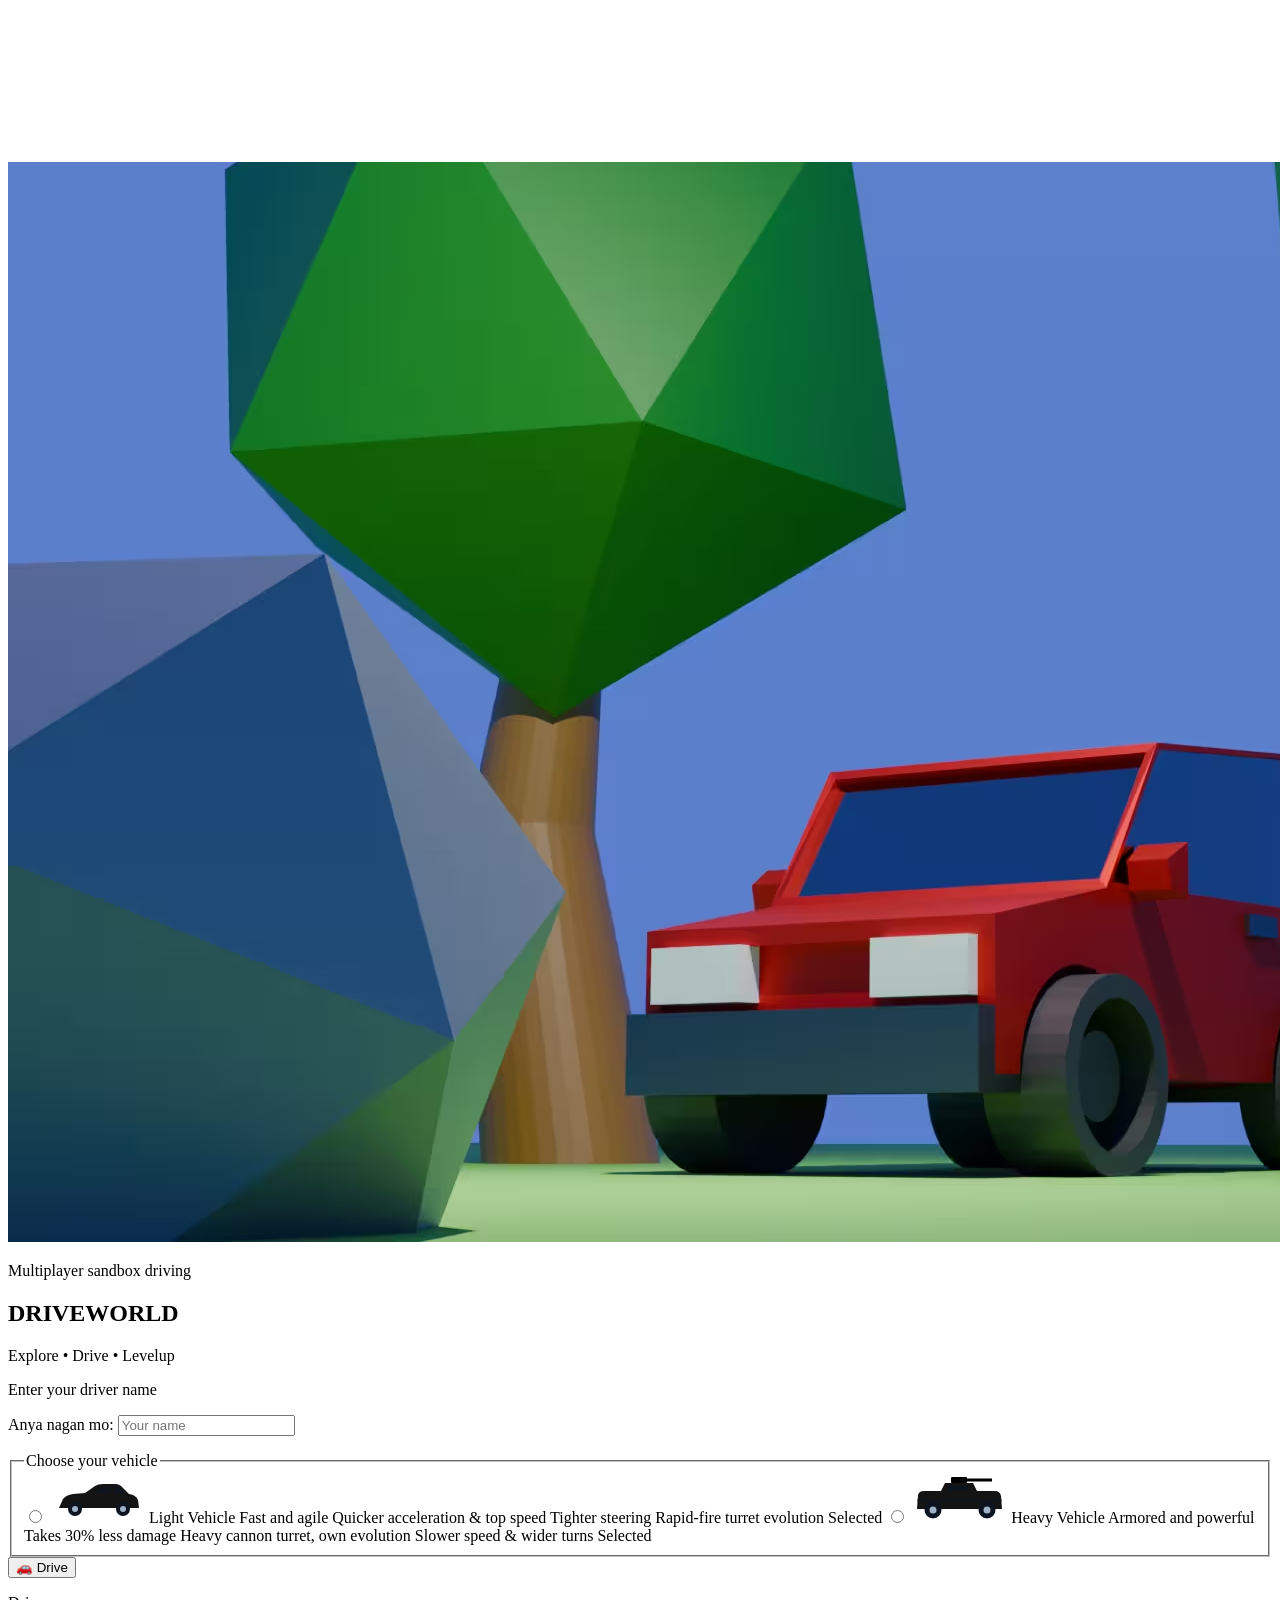
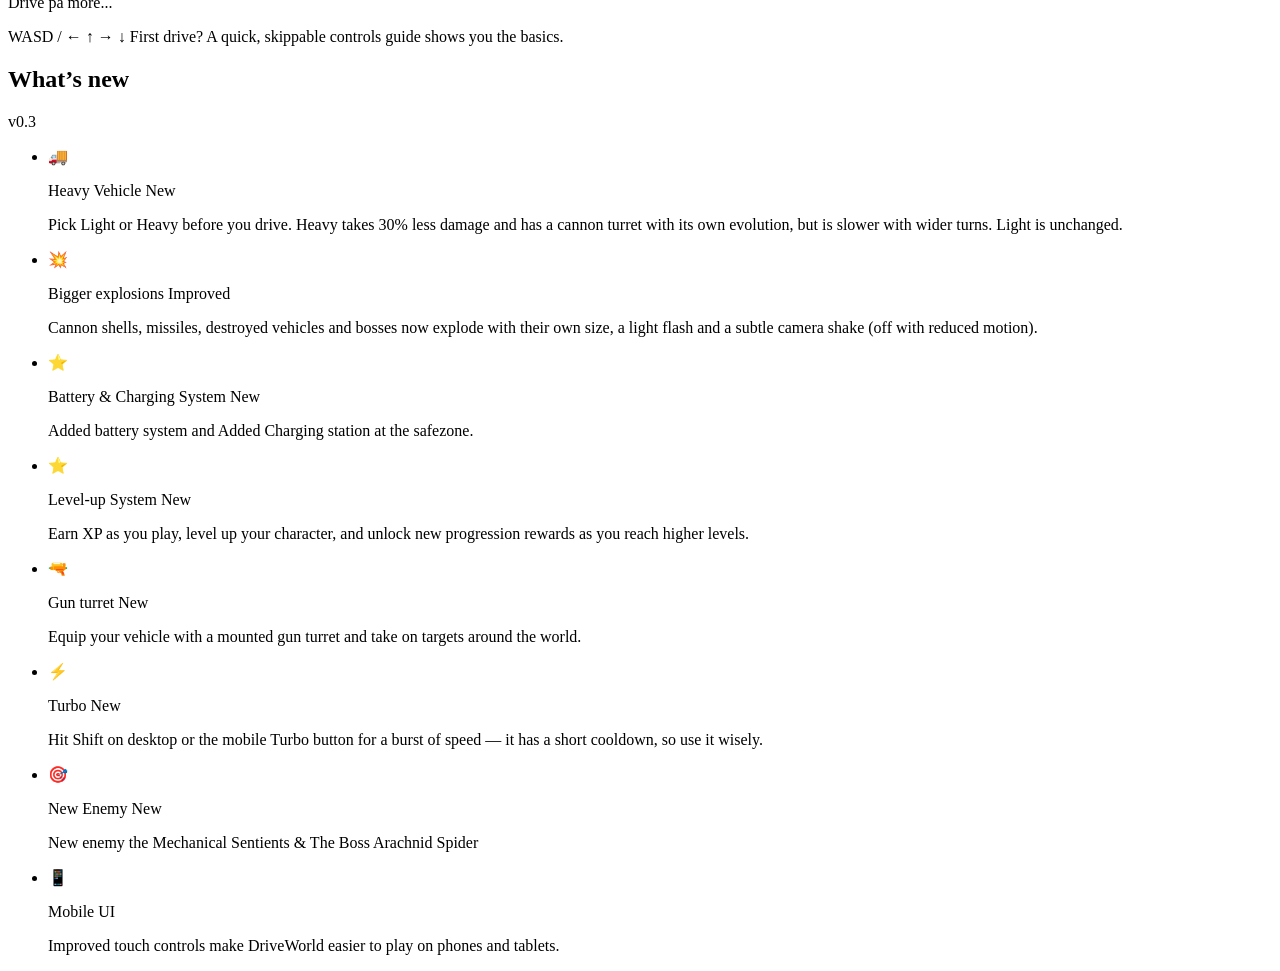
==== commit 92a88a96: "added Heavy vehicle" ====
--- a/index.html
+++ b/index.html
@@ -67,6 +67,57 @@
               <p id="name-error" role="alert"></p>
             </div>
 
+            <fieldset class="vehicle-select" id="vehicle-select">
+              <legend class="vehicle-select-title">Choose your vehicle</legend>
+              <div class="vehicle-select-grid">
+                <label class="vehicle-card" data-vehicle-card="light">
+                  <input type="radio" name="vehicle-class" value="light" class="vehicle-card-input" />
+                  <span class="vehicle-card-art" aria-hidden="true">
+                    <svg viewBox="0 0 96 48" width="96" height="48" focusable="false">
+                      <path d="M10 33 L14 24 Q17 20 24 19 L36 18 L46 11 Q49 9 54 9 L66 9 Q71 9 74 13 L80 19 Q87 20 89 25 L90 33 Z" fill="currentColor" opacity="0.92"/>
+                      <path d="M45 18 L52 12 L62 12 L62 18 Z M65 12 L70 12 L75 18 L65 18 Z" fill="#0b1420" opacity="0.8"/>
+                      <circle cx="26" cy="34" r="7" fill="#0b1420"/><circle cx="26" cy="34" r="3" fill="#9fb3c8"/>
+                      <circle cx="74" cy="34" r="7" fill="#0b1420"/><circle cx="74" cy="34" r="3" fill="#9fb3c8"/>
+                    </svg>
+                  </span>
+                  <span class="vehicle-card-text">
+                    <span class="vehicle-card-name">Light Vehicle</span>
+                    <span class="vehicle-card-tagline">Fast and agile</span>
+                    <span class="vehicle-card-traits">
+                      <span>Quicker acceleration &amp; top speed</span>
+                      <span>Tighter steering</span>
+                      <span>Rapid-fire turret evolution</span>
+                    </span>
+                  </span>
+                  <span class="vehicle-card-badge" aria-hidden="true">Selected</span>
+                </label>
+                <label class="vehicle-card" data-vehicle-card="heavy">
+                  <input type="radio" name="vehicle-class" value="heavy" class="vehicle-card-input" />
+                  <span class="vehicle-card-art" aria-hidden="true">
+                    <svg viewBox="0 0 96 48" width="96" height="48" focusable="false">
+                      <path d="M6 34 L7 20 Q8 16 13 16 L30 16 L34 8 L62 8 L66 16 L84 16 Q89 16 90 21 L91 34 Z" fill="currentColor" opacity="0.92"/>
+                      <rect x="38" y="11" width="20" height="5" fill="#0b1420" opacity="0.8"/>
+                      <rect x="40" y="2" width="16" height="6" rx="1" fill="currentColor"/>
+                      <rect x="55" y="3.5" width="26" height="3" fill="currentColor"/>
+                      <rect x="6" y="24" width="85" height="3" fill="#0b1420" opacity="0.35"/>
+                      <circle cx="22" cy="35" r="8.5" fill="#0b1420"/><circle cx="22" cy="35" r="3.5" fill="#9fb3c8"/>
+                      <circle cx="76" cy="35" r="8.5" fill="#0b1420"/><circle cx="76" cy="35" r="3.5" fill="#9fb3c8"/>
+                    </svg>
+                  </span>
+                  <span class="vehicle-card-text">
+                    <span class="vehicle-card-name">Heavy Vehicle</span>
+                    <span class="vehicle-card-tagline">Armored and powerful</span>
+                    <span class="vehicle-card-traits">
+                      <span>Takes 30% less damage</span>
+                      <span>Heavy cannon turret, own evolution</span>
+                      <span>Slower speed &amp; wider turns</span>
+                    </span>
+                  </span>
+                  <span class="vehicle-card-badge" aria-hidden="true">Selected</span>
+                </label>
+              </div>
+            </fieldset>
+
             <button id="start" class="intro-drive-btn">
               <span class="intro-drive-icon" aria-hidden="true">&#128663;</span>
               <span class="intro-drive-label">Drive</span>
@@ -82,10 +133,38 @@
           <aside class="intro-patch" aria-labelledby="intro-patch-title">
             <div class="intro-patch-header">
               <h2 id="intro-patch-title">What&rsquo;s new</h2>
-              <span class="intro-patch-version">v0.2</span>
+              <span class="intro-patch-version">v0.3</span>
             </div>
 
             <ul class="intro-patch-list">
+
+              <li class="intro-patch-item intro-patch-item--latest" style="--patch-color: #ffb45e">
+                <span class="intro-patch-icon" aria-hidden="true">&#128666;</span>
+                <div class="intro-patch-copy">
+                  <p class="intro-patch-name">
+                    Heavy Vehicle <span class="intro-patch-badge">New</span>
+                  </p>
+                  <p class="intro-patch-desc">
+                    Pick Light or Heavy before you drive. Heavy takes 30% less
+                    damage and has a cannon turret with its own evolution, but
+                    is slower with wider turns. Light is unchanged.
+                  </p>
+                </div>
+              </li>
+
+              <li class="intro-patch-item intro-patch-item--latest" style="--patch-color: #ff7a3d">
+                <span class="intro-patch-icon" aria-hidden="true">&#128165;</span>
+                <div class="intro-patch-copy">
+                  <p class="intro-patch-name">
+                    Bigger explosions <span class="intro-patch-badge">Improved</span>
+                  </p>
+                  <p class="intro-patch-desc">
+                    Cannon shells, missiles, destroyed vehicles and bosses now
+                    explode with their own size, a light flash and a subtle
+                    camera shake (off with reduced motion).
+                  </p>
+                </div>
+              </li>
 
               <li class="intro-patch-item" style="--patch-color: #6fd0ff"> 
                 <span class="intro-patch-icon" aria-hidden="true">&#11088;</span> 
